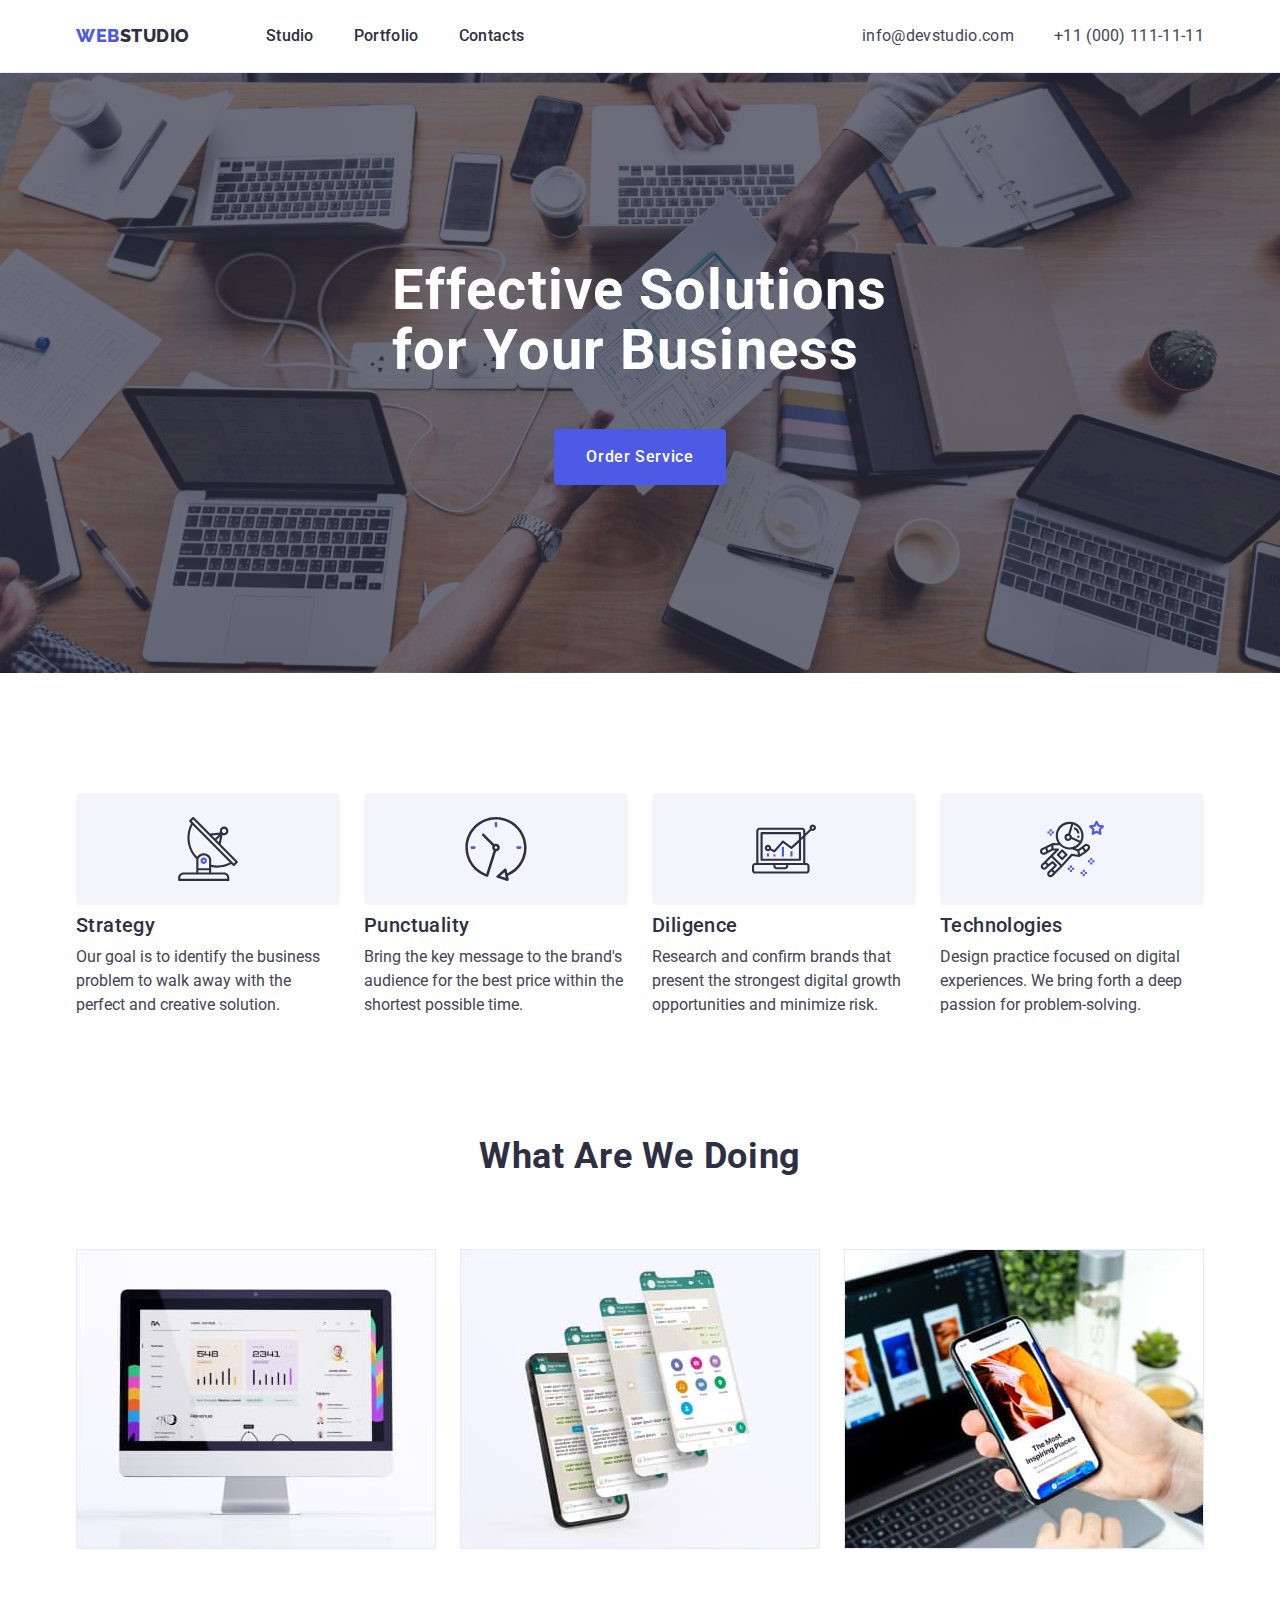
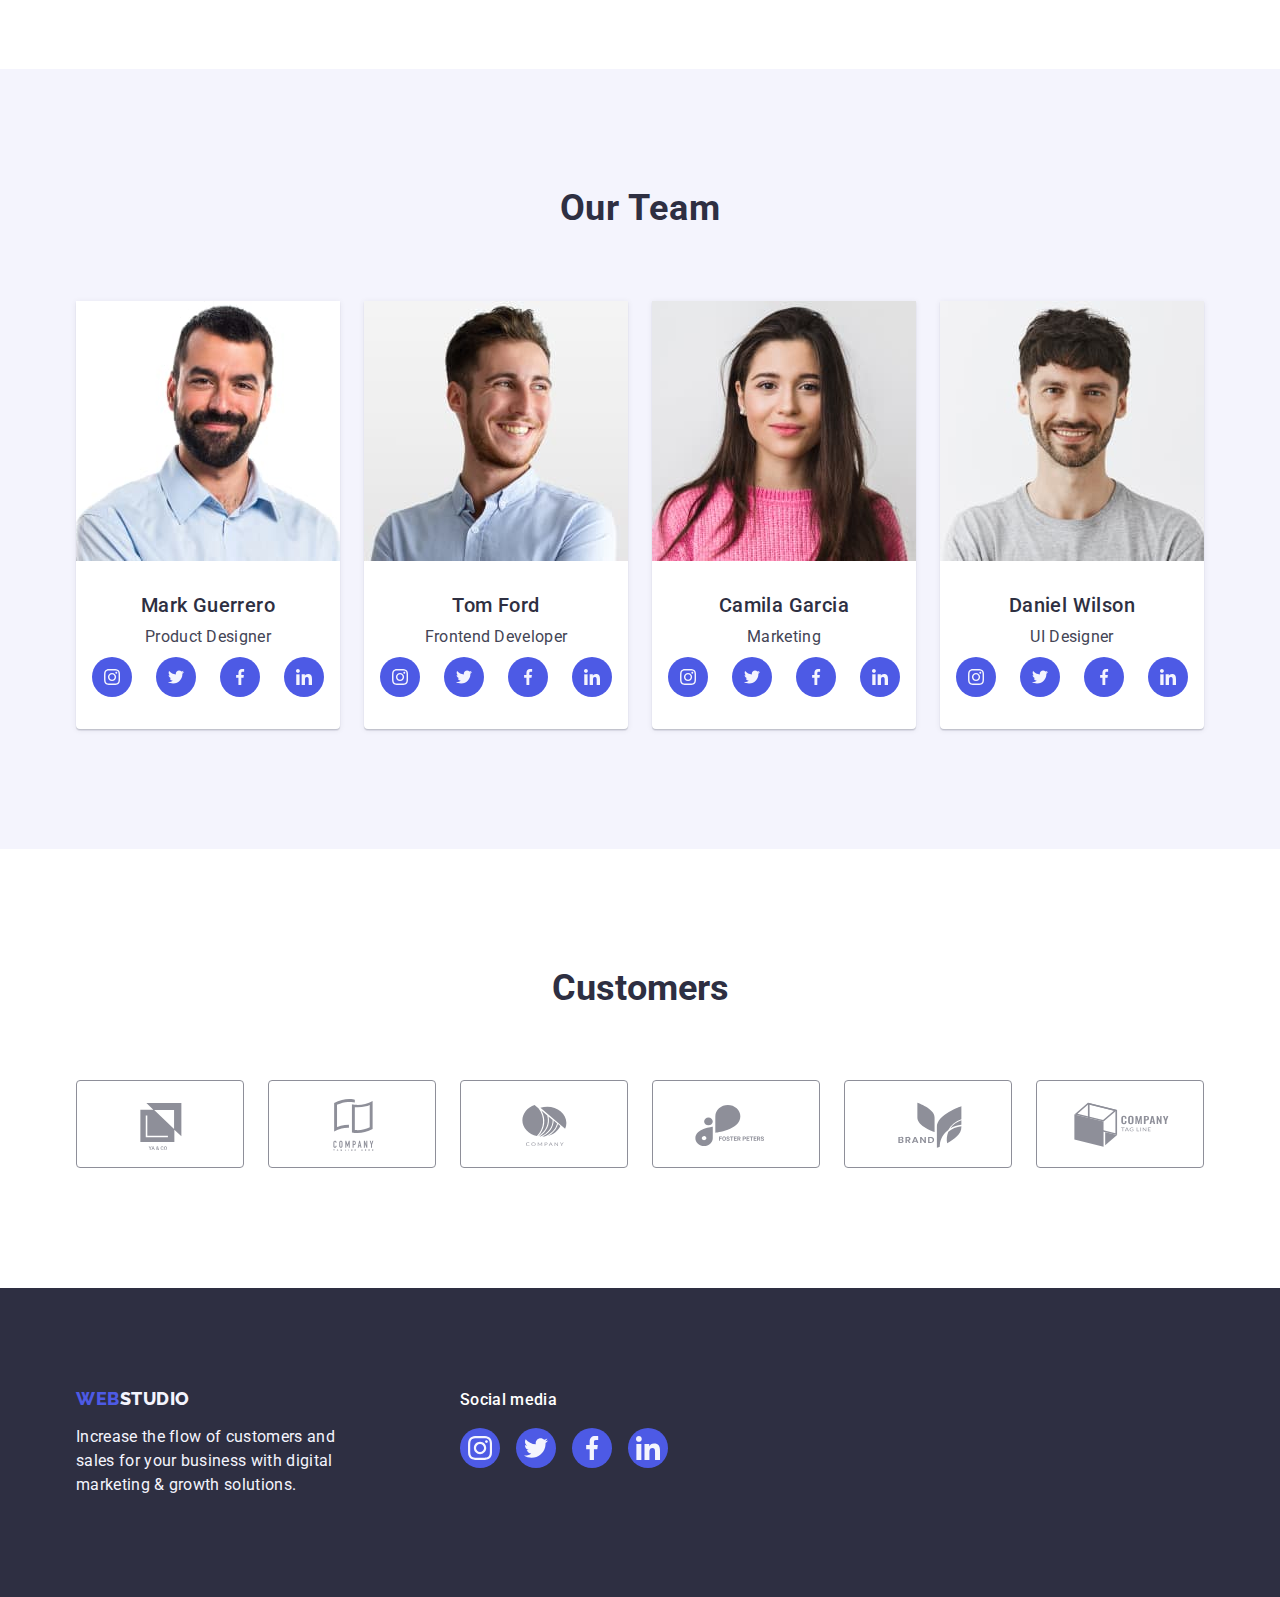
==== index.html @ 392fb7d0 "Initial commit" ====
<!DOCTYPE html>
<html lang="en">
  <head>
    <meta charset="UTF-8" />
    <meta http-equiv="X-UA-Compatible" content="IE=edge" />
    <meta name="viewport" content="width=h, initial-scale=1.0" />
    <title>WebStudio</title>
    <link
      rel="stylesheet"
      href="https://cdn.jsdelivr.net/npm/modern-normalize@1.1.0/modern-normalize.min.css"
    />
    <link rel="preconnect" href="https://fonts.googleapis.com" />
    <link rel="preconnect" href="https://fonts.gstatic.com" crossorigin />
    <link
      href="https://fonts.googleapis.com/css2?family=Raleway:wght@800&family=Roboto:wght@400;500;700;900&display=swap"
      rel="stylesheet"
    />
    <link rel="stylesheet" href="./css/styles.css" />
  </head>
  <body>
    <header class="page-header">
      <div class="container page-header-container">
        <nav class="page-nav">
          <a class="logo-type link" href="./index.html"
            >Web<span class="colorr">Studio</span></a
          >
          <ul class="menu-list list">
            <li class="menu-item">
              <a class="menu-link link" href="./index.html">Studio</a>
            </li>
            <li class="menu-item">
              <a class="menu-link link" href="./portfolio.html">Portfolio</a>
            </li>
            <li class="menu-item">
              <a class="menu-link link" href="">Contacts</a>
            </li>
          </ul>
        </nav>
        <address class="contacts-i">
          <ul class="contact list">
            <li class="contact-item">
              <a class="addressa link" href="mailto:info@devstudio.com"
                >info@devstudio.com</a
              >
            </li>
            <li class="contact-item">
              <a class="addressa link" href="tel:+110001111111"
                >+11 (000) 111-11-11</a
              >
            </li>
          </ul>
        </address>
      </div>
    </header>
    <main>
      <!-- Section 1 -->

      <section class="section-hero">
        <div class="section-hero-container container">
          <h1 class="main-title">Effective Solutions for Your Business</h1>
          <button class="modal-btn" type="button">Order Service</button>
        </div>
      </section>

      <!--Section 2  -->

      <section class="distinctive-features">
        <div class="container distinctive-feature-container">
          <h2 class="visually-hidden">distinctive-features</h2>

          <ul class="flex-container-s distinctive-features-list list">
            <li class="flex-items-s distinctive-features-item">
              <div class="icon">
                <svg
                  class="distinctive-features-item-icon"
                  width="64"
                  height="64"
                >
                  <use href="./images/icons.svg#icon-antenna"></use>
                </svg>
              </div>
              <h3 class="flex-h-s distinctive-features-header">Strategy</h3>
              <p class="distinctive-features-text">
                Our goal is to identify the business problem to walk away with
                the perfect and creative solution.
              </p>
            </li>

            <li class="flex-items-s distinctive-features-item">
              <div class="icon">
                <svg
                  class="distinctive-features-item-icon"
                  width="64"
                  height="64"
                >
                  <use href="./images/icons.svg#icon-clock"></use>
                </svg>
              </div>
              <h3 class="flex-h-s distinctive-features-header">Punctuality</h3>
              <p class="distinctive-features-text">
                Bring the key message to the brand's audience for the best price
                within the shortest possible time.
              </p>
            </li>

            <li class="flex-items-s distinctive-features-item">
              <div class="icon">
                <svg
                  class="distinctive-features-item-icon"
                  width="64"
                  height="64"
                >
                  <use href="./images/icons.svg#icon-diagram"></use>
                </svg>
              </div>
              <h3 class="flex-h-s distinctive-features-header">Diligence</h3>
              <p class="distinctive-features-text">
                Research and confirm brands that present the strongest digital
                growth opportunities and minimize risk.
              </p>
            </li>

            <li class="flex-items-s distinctive-features-item">
              <div class="icon">
                <svg
                  class="distinctive-features-item-icon"
                  width="64"
                  height="64"
                >
                  <use href="./images/icons.svg#icon-astronaut"></use>
                </svg>
              </div>
              <h3 class="flex-h-s distinctive-features-header">Technologies</h3>
              <p class="distinctive-features-text">
                Design practice focused on digital experiences. We bring forth a
                deep passion for problem-solving.
              </p>
            </li>
          </ul>
        </div>
      </section>

      <!-- Section 3 -->

      <section class="our-work">
        <div class="container our-work-container">
          <h2 class="flex-h-w our-work-header">What are we doing</h2>
          <ul class="flex-container-w work-list list">
            <li class="flex-items-w work-item">
              <img
                src="./images/robots/img-1.jpg"
                alt="computer"
                width="360"
                height="300"
              />
            </li>

            <li class="flex-items-w work-item">
              <img
                src="./images/robots/img-2.jpg"
                alt="phone"
                width="360"
                height="300"
              />
            </li>

            <li class="flex-items-w work-item">
              <img
                src="./images/robots/img-3.jpg"
                alt="laptop"
                width="360"
                height="300"
              />
            </li>
          </ul>
        </div>
      </section>

      <!--section 4  -->

      <section class="our-team">
        <div class="container">
          <h2 class="flex-h-t our-team-header">Our Team</h2>
          <ul class="flex-container-t our-team-list list">
            <li class="flex-items-t img">
              <img
                src="./images/team/mark-guerrero-1.jpg"
                alt="foto-mark-guerrero"
                width="264"
                height="260"
              />
              <div class="post-s-t">
                <h3 class="team-member-name">Mark Guerrero</h3>
                <p class="our-team-text">Product Designer</p>
                <ul class="social-list list">
                  <li class="social-list-item">
                    <a href="" class="social-list-link">
                      <svg class="social-list-icon" width="16" height="16">
                        <use href="./images/icons.svg#icon-instagram"></use>
                      </svg>
                    </a>
                  </li>

                  <li class="social-list-item">
                    <a href="" class="social-list-link">
                      <svg class="social-list-icon" width="16" height="16">
                        <use href="./images/icons.svg#icon-twitter"></use>
                      </svg>
                    </a>
                  </li>

                  <li class="social-list-item">
                    <a href="" class="social-list-link">
                      <svg class="social-list-icon" width="16" height="16">
                        <use href="./images/icons.svg#icon-facebook"></use>
                      </svg>
                    </a>
                  </li>

                  <li class="social-list-item">
                    <a href="" class="social-list-link">
                      <svg class="social-list-icon" width="16" height="16">
                        <use href="./images/icons.svg#icon-linkedin"></use>
                      </svg>
                    </a>
                  </li>
                </ul>
              </div>
            </li>

            <li class="flex-items-t img">
              <img
                src="./images/team/tom-ford-2.jpg"
                alt="foto-tom-ford"
                width="264"
                height="260"
              />
              <div class="post-s-t">
                <h3 class="team-member-name">Tom Ford</h3>
                <p class="our-team-text">Frontend Developer</p>
                <ul class="social-list list">
                  <li class="social-list-item">
                    <a href="" class="social-list-link">
                      <svg class="social-list-icon" width="16" height="16">
                        <use href="./images/icons.svg#icon-instagram"></use>
                      </svg>
                    </a>
                  </li>

                  <li class="social-list-item">
                    <a href="" class="social-list-link">
                      <svg class="social-list-icon" width="16" height="16">
                        <use href="./images/icons.svg#icon-twitter"></use>
                      </svg>
                    </a>
                  </li>

                  <li class="social-list-item">
                    <a href="" class="social-list-link">
                      <svg class="social-list-icon" width="16" height="16">
                        <use href="./images/icons.svg#icon-facebook"></use>
                      </svg>
                    </a>
                  </li>

                  <li class="social-list-item">
                    <a href="" class="social-list-link">
                      <svg class="social-list-icon" width="16" height="16">
                        <use href="./images/icons.svg#icon-linkedin"></use>
                      </svg>
                    </a>
                  </li>
                </ul>
              </div>
            </li>

            <li class="flex-items-t img">
              <img
                src="./images/team/camila-garcia-3.jpg"
                alt="foto-camila-garcia"
                width="264"
                height="260"
              />
              <div class="post-s-t">
                <h3 class="team-member-name">Camila Garcia</h3>
                <p class="our-team-text">Marketing</p>
                <ul class="social-list list">
                  <li class="social-list-item">
                    <a href="" class="social-list-link">
                      <svg class="social-list-icon" width="16" height="16">
                        <use href="./images/icons.svg#icon-instagram"></use>
                      </svg>
                    </a>
                  </li>

                  <li class="social-list-item">
                    <a href="" class="social-list-link">
                      <svg class="social-list-icon" width="16" height="16">
                        <use href="./images/icons.svg#icon-twitter"></use>
                      </svg>
                    </a>
                  </li>

                  <li class="social-list-item">
                    <a href="" class="social-list-link">
                      <svg class="social-list-icon" width="16" height="16">
                        <use href="./images/icons.svg#icon-facebook"></use>
                      </svg>
                    </a>
                  </li>

                  <li class="social-list-item">
                    <a href="" class="social-list-link">
                      <svg class="social-list-icon" width="16" height="16">
                        <use href="./images/icons.svg#icon-linkedin"></use>
                      </svg>
                    </a>
                  </li>
                </ul>
              </div>
            </li>

            <li class="flex-items-t img">
              <img
                src="./images/team/daniel-wilson-4.jpg"
                alt="foto-daniel-wilson"
                width="264"
                height="260"
              />
              <div class="post-s-t">
                <h3 class="team-member-name">Daniel Wilson</h3>
                <p class="our-team-text">UI Designer</p>
                <ul class="social-list list">
                  <li class="social-list-item">
                    <a href="" class="social-list-link">
                      <svg class="social-list-icon" width="16" height="16">
                        <use href="./images/icons.svg#icon-instagram"></use>
                      </svg>
                    </a>
                  </li>

                  <li class="social-list-item">
                    <a href="" class="social-list-link">
                      <svg class="social-list-icon" width="16" height="16">
                        <use href="./images/icons.svg#icon-twitter"></use>
                      </svg>
                    </a>
                  </li>

                  <li class="social-list-item">
                    <a href="" class="social-list-link">
                      <svg class="social-list-icon" width="16" height="16">
                        <use href="./images/icons.svg#icon-facebook"></use>
                      </svg>
                    </a>
                  </li>

                  <li class="social-list-item">
                    <a href="" class="social-list-link">
                      <svg class="social-list-icon" width="16" height="16">
                        <use href="./images/icons.svg#icon-linkedin"></use>
                      </svg>
                    </a>
                  </li>
                </ul>
              </div>
            </li>
          </ul>
        </div>
      </section>

      <!--section 5  -->

      <section class="customers">
        <div class="container">
          <h2 class="customers-header">Customers</h2>
          <ul class="customers-list list">
            <li class="customers-list-item">
              <a href="" class="customers-list-link">
                <svg class="customers-list-icon" width="104" height="56">
                  <use href="./images/icons.svg#icon-Logo"></use>
                </svg>
              </a>
            </li>

            <li class="customers-list-item">
              <a href="" class="customers-list-link">
                <svg class="customers-list-icon" width="104" height="56">
                  <use href="./images/icons.svg#icon-Logo-1"></use>
                </svg>
              </a>
            </li>

            <li class="customers-list-item">
              <a href="" class="customers-list-link">
                <svg class="customers-list-icon" width="104" height="56">
                  <use href="./images/icons.svg#icon-Logo-2"></use>
                </svg>
              </a>
            </li>

            <li class="customers-list-item">
              <a href="" class="customers-list-link">
                <svg class="customers-list-icon" width="104" height="56">
                  <use href="./images/icons.svg#icon-Logo-3"></use>
                </svg>
              </a>
            </li>

            <li class="customers-list-item">
              <a href="" class="customers-list-link">
                <svg class="customers-list-icon" width="104" height="56">
                  <use href="./images/icons.svg#icon-Logo-4"></use>
                </svg>
              </a>
            </li>

            <li class="customers-list-item">
              <a href="" class="customers-list-link">
                <svg class="customers-list-icon" width="104" height="56">
                  <use href="./images/icons.svg#icon-Logo-5"></use>
                </svg>
              </a>
            </li>
          </ul>
        </div>
      </section>
    </main>

    <!--footer -->

    <footer class="footer">
      <div class="container footer-container">
        <div class="logo-type-text-footer">
          <a class="logo-type-footer link" href="./index.html"
            >Web<span class="colorr-footer">Studio</span></a
          >
          <p class="footer-text">
            Increase the flow of customers and sales for your business with
            digital marketing & growth solutions.
          </p>
        </div>
        <div class="social-network-footer">
          <p class="social-network-text">Social media</p>
          <ul class="social-network-list list">
            <li class="social-network-list-item">
              <a href="" class="social-network-list-link"
                ><svg class="social-network-list-icon" width="24" height="24">
                  <use href="./images/icons.svg#icon-instagram"></use>
                </svg>
              </a>
            </li>

            <li class="social-network-list-item">
              <a href="" class="social-network-list-link"
                ><svg class="social-network-list-icon" width="24" height="24">
                  <use href="./images/icons.svg#icon-twitter"></use>
                </svg>
              </a>
            </li>

            <li class="social-network-list-item">
              <a href="" class="social-network-list-link"
                ><svg class="social-network-list-icon" width="24" height="24">
                  <use href="./images/icons.svg#icon-facebook"></use>
                </svg>
              </a>
            </li>

            <li class="social-network-list-item">
              <a href="" class="social-network-list-link"
                ><svg class="social-network-list-icon" width="24" height="24">
                  <use href="./images/icons.svg#icon-linkedin"></use>
                </svg>
              </a>
            </li>
          </ul>
        </div>
      </div>
    </footer>
  </body>
</html>
---- css/styles.css ----
:root {
  --frequent-color: #2e2f42;
  --logo-btm-color: #4d5ae5;
  --text-color: #434455;
  --fond-color: #ffffff;
  --fond-btn-color: #f4f4fd;
  --btn-color: #404bbf;
  --border-color: #e7e9fc;
  --border-link: #8e8f99;
}

h1,
h2,
h3,
p {
  margin-top: 0;
  margin-bottom: 0;
}

ul {
  margin-top: 0;
  margin-bottom: 0;
  padding-left: 0;
}

img {
  display: block;
  height: auto;
  max-width: 100%;
}

address {
  font-style: normal;
}

button {
  cursor: pointer;
}

body {
  font-family: "Roboto", sans-serif;
  color: var(--text-color);
  background-color: var(--fond-color);
}

.list {
  list-style: none;
}
.link,
.link-a {
  text-decoration: none;
}

.container {
  max-width: 1158px;
  padding: 0 15px;
  margin: 0 auto;
}

/* Header */

.page-header {
  box-shadow: 0px 2px 1px rgba(46, 47, 66, 0.08),
    0px 1px 1px rgba(46, 47, 66, 0.16), 0px 1px 6px rgba(46, 47, 66, 0.08);
}

.logo-type {
  display: flex;
  align-items: center;
  margin-right: 76px;
  font-family: "Raleway", sans-serif;
  font-weight: 800;
  font-size: 18px;
  line-height: 1.17;
  letter-spacing: 0.03em;
  text-transform: uppercase;
  color: var(--logo-btm-color);
}

/*  color-logo*/

.colorr {
  color: var(--frequent-color);
}

.menu-list {
  display: flex;
  gap: 40px;
}

.menu-link {
  display: inline-block;
  padding-top: 24px;
  padding-bottom: 24px;
  font-weight: 500;
  font-size: 16px;
  line-height: 1.5;
  letter-spacing: 0.02em;
  color: var(--frequent-color);
}

.menu-link:hover,
.menu-link:focus {
  color: var(--btn-color);
}

.addressa {
  font-family: "Roboto", sans-serif;
  font-style: normal;
  font-size: 16px;
  line-height: 1.5;
  letter-spacing: 0.02em;
  color: var(--text-color);
  display: flex;
  align-items: center;
}

.contact-mailto-nunber,
.contact-mailto-nunbe {
  color: var(--btn-color);
}

.addressa:hover,
.addressa:focus {
  color: var(--btn-color);
}

.contact {
  display: flex;
  gap: 40px;
  padding-top: 24px;
  padding-bottom: 24px;
}

.contacts-i {
  font-style: normal;
  margin-left: auto;
}

.page-header {
  border-bottom: 1px solid var(--border-color);
  background-color: var(--fond-color);
}

.page-nav {
  display: flex;
  align-items: center;
}

.page-header .page-header-container {
  display: flex;
  align-items: center;
}

/* Section 1*/

.section-hero {
  background: var(--frequent-color);
  padding: 188px 0;
  background-repeat: no-repeat;
  background-image: linear-gradient(
      rgba(46, 47, 66, 0.7),
      rgba(46, 47, 66, 0.7)
    ),
    url(../images/hero/people-office.jpg);
  background-position: center;
  background-size: cover;
  max-width: 1440px;
  margin: 0 auto;
  background-color: #303030;
}

.main-title {
  font-size: 56px;
  line-height: 1.07;
  letter-spacing: 0.02em;
  color: var(--fond-color);
  max-width: 496px;
  display: flex;
  flex-wrap: wrap;
  margin-left: auto;
  margin-right: auto;
}

.modal-btn {
  font-family: "Roboto", sans-serif;
  font-weight: 500;
  font-size: 16px;
  line-height: 1.5;
  letter-spacing: 0.04em;
  color: var(--fond-color);
  background: var(--logo-btm-color);
  cursor: pointer;

  margin-top: 48px;
  margin-left: auto;
  margin-right: auto;
  display: block;
  padding: 16px 32px;
  border: none;
  height: 56px;
  min-width: 169px;
  border-radius: 4px;
}

.modal-btn:hover,
.modal-btn:focus {
  background: var(--btn-color);
  color: var(--fond-color);
}

/* Section 2 */

.distinctive-features {
  padding: 120px 0;
}

.visually-hidden {
  position: absolute;
  width: 1px;
  height: 1px;
  margin: -1px;
  border: 0;
  padding: 0;

  white-space: nowrap;
  clip-path: inset(100%);
  clip: rect(0 0 0 0);
  overflow: hidden;
}

.flex-container-s {
  list-style: none;
  display: flex;
  gap: 24px;
}

.flex-items-s {
  width: 264px;
  flex-basis: calc((100% - 72px) / 4);
}

.flex-h-s {
  display: flex;
  margin-bottom: 8px;
  margin-left: 0;
}

.distinctive-features-text {
  line-height: 24px;
}

.distinctive-features-header {
  text-align: center;
  font-weight: 500;
  font-size: 20px;
  line-height: 1.2;
  letter-spacing: 0.02em;
  color: var(--frequent-color);
}

.icon {
  display: flex;
  height: 112px;
  margin-bottom: 8px;
  justify-content: center;
  align-items: center;
  background: #f4f4fd;
  border-radius: 4px;
}

/* Section 3  */

.our-work {
  padding-bottom: 120px;
}

.our-work-header {
  font-size: 36px;
  line-height: 1.11;
  letter-spacing: 0.02em;
  text-transform: capitalize;
  text-align: center;
  color: var(--frequent-color);
}

.flex-container-w {
  display: flex;
  gap: 24px;
}

.flex-h-w {
  margin-bottom: 72px;
}

.flex-items-w {
  flex-basis: calc((100% - 48px) / 3);
}

/* Section 4*/

.flex-h-t {
  margin-bottom: 72px;
}

.flex-container-t {
  display: flex;
  gap: 24px;
}

.flex-items-t {
  border-radius: 0 0 4px 4px;
  flex-basis: calc((100% - 72px) / 4);
  box-shadow: 0px 1px 6px rgba(46, 47, 66, 0.08),
    0px 1px 1px rgba(46, 47, 66, 0.16), 0px 2px 1px rgba(46, 47, 66, 0.08);
}

.post-s-t {
  padding: 32px 0;
}

.team-member-name {
  text-align: center;
  margin-bottom: 8px;
}

.our-team-text {
  text-align: center;
}

.our-team {
  background: var(--fond-btn-color);
  padding: 120px 0;
}

.our-team-header {
  font-size: 36px;
  line-height: 1.11;
  letter-spacing: 0.02em;
  text-transform: capitalize;
  text-align: center;
  color: var(--frequent-color);
}

.team-member-name {
  font-weight: 500;
  font-size: 20px;
  line-height: 1.2;
  letter-spacing: 0.02em;
  color: var(--frequent-color);
}

.our-team-text {
  font-size: 16px;
  line-height: 1.5;
  letter-spacing: 0.02em;
  color: var(--text-color);
  margin-bottom: 8px;
}

/* container-our-team */

.container-our-team {
  width: 1158px;
}

.img {
  background-color: var(--fond-color);
}

.social-list {
  display: flex;
  justify-content: center;
  gap: 24px;
}

.social-list-item {
  width: 40px;
  height: 40px;
}

.social-list-link {
  display: flex;
  justify-content: center;
  align-items: center;
  width: 100%;
  height: 100%;
  border-radius: 50%;
  background-color: #4d5ae5;
}

.social-list-icon {
  fill: currentColor;
}

.social-list-link:hover,
.social-list-link:focus {
  background-color: #404bbf;
}

.social-list-link:hover .social-list-icon,
.social-list-link:focus .social-list-icon {
  fill: var(--fond-btn-color);
}

/* Section 5  */
.customers {
  padding-top: 120px;
  padding-bottom: 120px;
}

.customers-header {
  display: flex;
  justify-content: center;
  align-items: center;
  font-size: 36px;
  line-height: 1.1;
  margin-bottom: 72px;
  color: var(--frequent-color);
}

.customers-list {
  display: flex;
  gap: 24px;
  height: 88px;
}

.customers-list-item {
  width: calc((100% - 120px) / 6);
  height: 88px;
}

.customers-list-link {
  width: 100%;
  height: 100%;
}

.customers-list-link {
  display: flex;
  justify-content: center;
  align-items: center;
  border: 1px solid #8e8f99;
  border-radius: 4px;
  color: var(--border-link);
}

.customers-list-link:hover,
.customers-list-link:focus {
  border-color: #404bbf;
  color: #404bbf;
}

.customers-list-icon {
  fill: currentColor;
}

/* Footer */

.footer {
  background: var(--frequent-color);
  padding: 100px 0;
}

.logo-type-footer {
  font-family: "Raleway", sans-serif;
  font-style: normal;
  font-weight: 800;
  font-size: 18px;
  line-height: 1.17;
  letter-spacing: 0.03em;
  text-transform: uppercase;
  color: var(--logo-btm-color);
}

.footer-text {
  font-size: 16px;
  line-height: 1.5;
  letter-spacing: 0.02em;
  color: var(--fond-btn-color);
}

.logo-type-footer {
  margin-bottom: 16px;
  display: inline-block;
}

.footer-text {
  max-width: 264px;
}

/* colorr-footer-logo */
.colorr-footer {
  color: var(--fond-btn-color);
}

.footer-container {
  display: flex;
  align-items: baseline;
}

.logo-type-text-footer {
  margin-right: 120px;
}

.social-network-text {
  font-weight: 500;
  font-size: 16px;
  line-height: 1.5;
  letter-spacing: 0.02em;
  margin-bottom: 16px;
  color: var(--fond-color);
}

.social-network-list {
  display: flex;
  gap: 16px;
}

.social-network-list-link {
  display: flex;
  justify-content: center;
  align-items: center;
  width: 40px;
  height: 40px;
  border-radius: 50%;
  background-color: #4d5ae5;
}

.social-network-list-link:hover,
.social-network-list-link:focus {
  background-color: #31d0aa;
}

.social-network-list-icon {
  fill: var(--fond-btn-color);
}

/* Portfolio */

.menu-portfolio {
  font-weight: 500;
  font-size: 20px;
  line-height: 1.2;
  letter-spacing: 0.02em;
  color: var(--frequent-color);
}

.portfolio-text {
  font-size: 16px;
  line-height: 1.5;
  letter-spacing: 0.02em;
  color: var(--text-color);
}

.portfolio-btn:hover,
.portfolio-btn:focus {
  background: var(--btn-color);
  color: var(--fond-color);
  border: 1px solid transparent;
  box-shadow: 0px 3px 1px rgba(0, 0, 0, 0.1), 0px 2px 1px rgba(0, 0, 0, 0.08),
    0px 2px 2px rgba(0, 0, 0, 0.12);
}

.portfolio-btn {
  font-family: "Roboto", sans-serif;
  font-weight: 500;
  font-size: 16px;
  line-height: 1.5;
  letter-spacing: 0.04em;
  color: var(--logo-btm-color);
  background-color: var(--fond-btn-color);
  cursor: pointer;
}

/* Portfolio-container */

.section-portfolio {
  padding-top: 96px;
  padding-bottom: 120px;
}

.flex-btn {
  display: flex;
  flex-wrap: wrap;
  justify-content: center;
  gap: 24px;
  margin-bottom: 72px;
}

.portfolio-btn {
  padding: 12px 24px;
  border-radius: 4px;
  border: 1px solid var(--border-color);
}

.flex-container-portfolio {
  list-style: none;
  display: flex;
  flex-wrap: wrap;
  gap: 24px;
  row-gap: 48px;
}

.flex-items-portfolio {
  width: calc((100% - 48px) / 3);
}

.post-ht {
  padding: 32px 16px;
  border: 1px solid var(--border-color);
  border-top: none;
}

.post-heading {
  margin-bottom: 8px;
}

.link-a {
  display: block;
}

.link-a:hover,
.link-a:focus {
  box-shadow: 0px 1px 6px rgba(46, 47, 66, 0.08),
    0px 1px 1px rgba(46, 47, 66, 0.16), 0px 2px 1px rgba(46, 47, 66, 0.08);
}
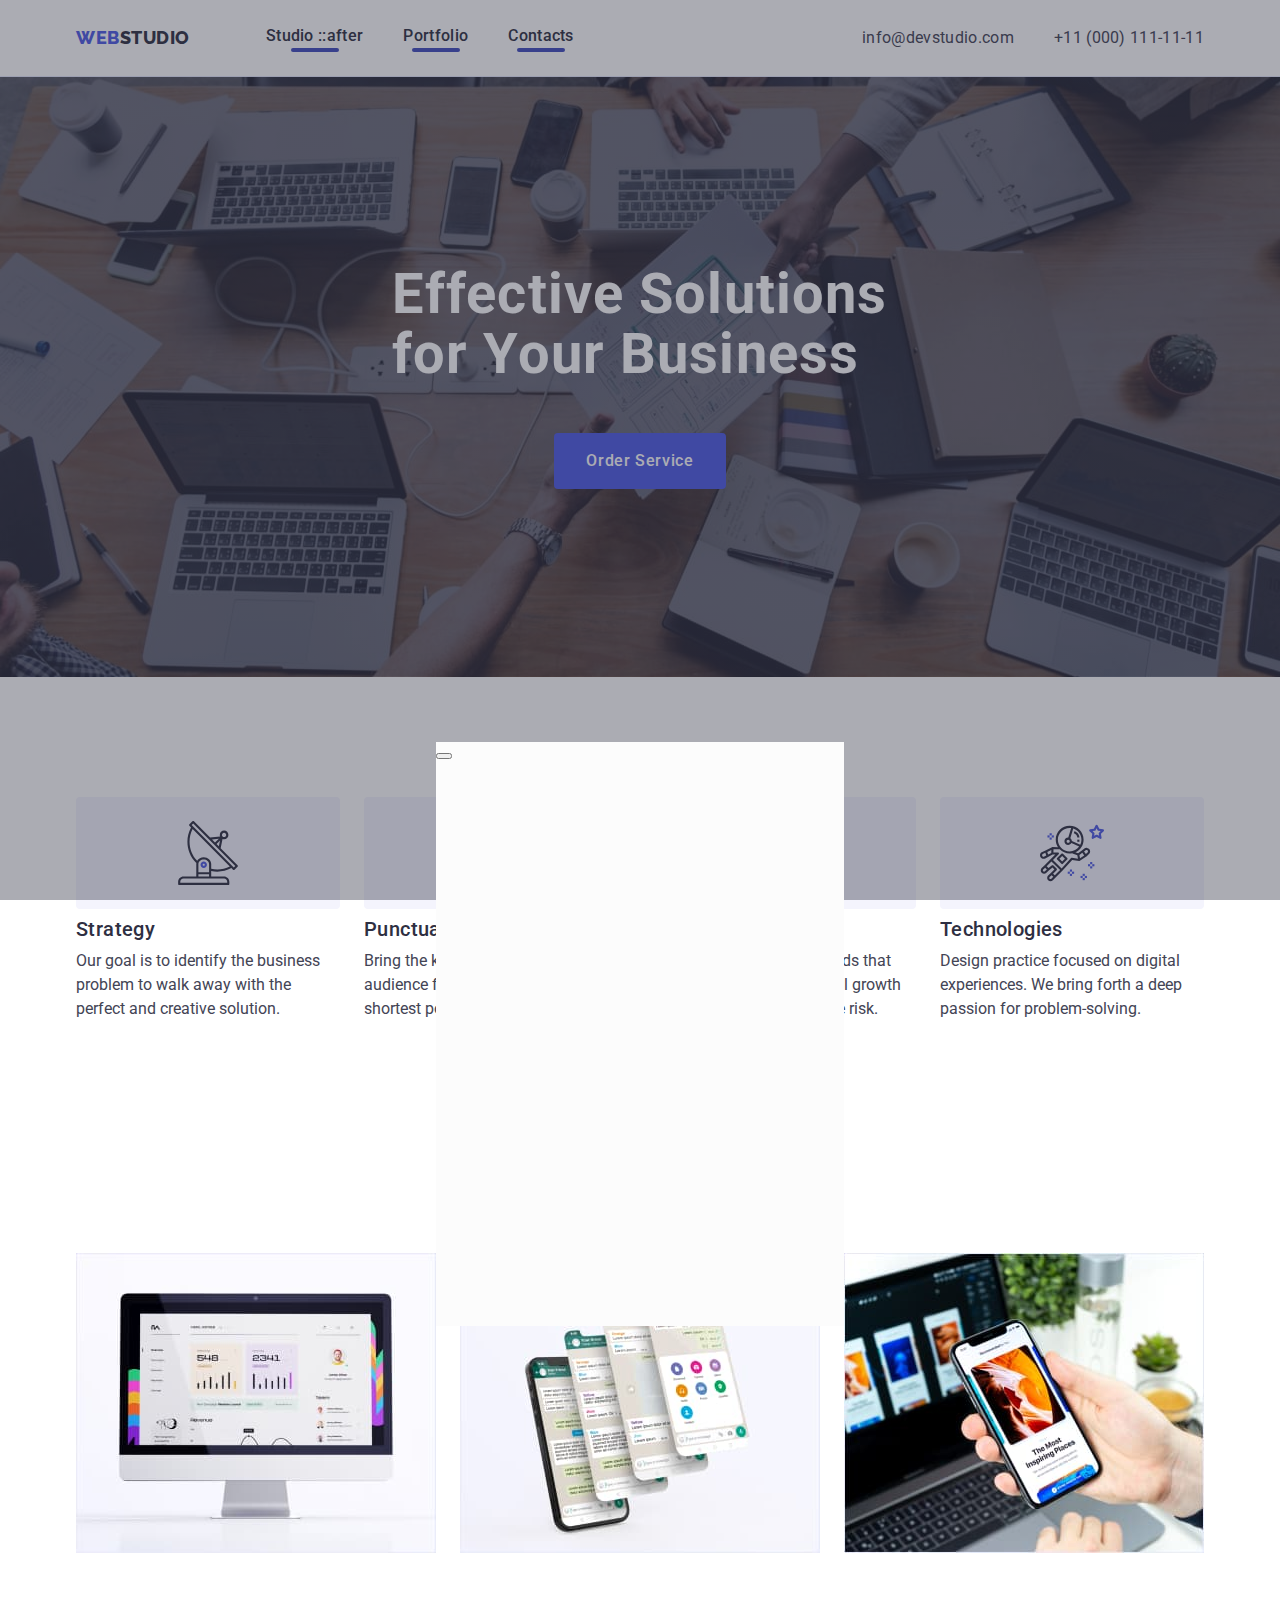
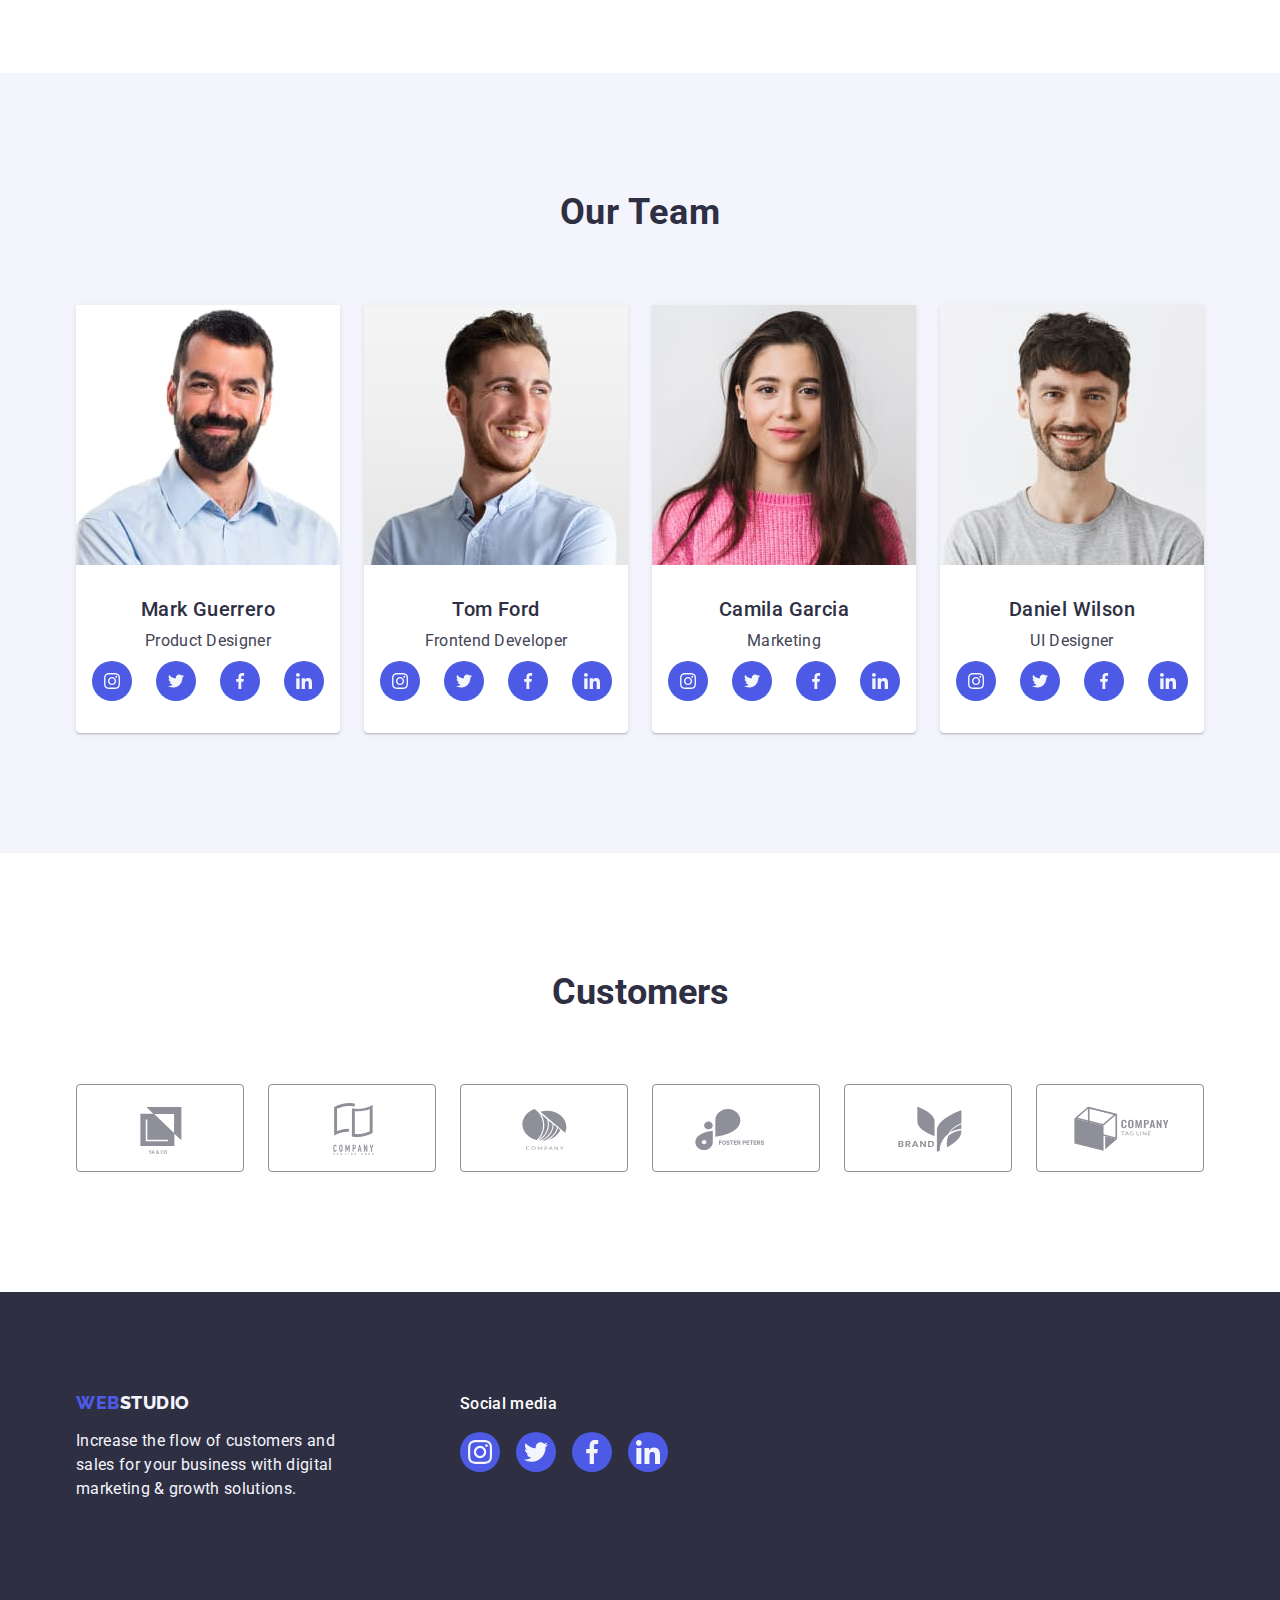
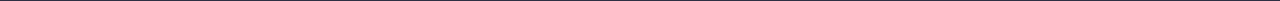
==== commit 52067cb4: "modal" ====
--- a/index.html
+++ b/index.html
@@ -17,6 +17,7 @@
     />
     <link rel="stylesheet" href="./css/styles.css" />
   </head>
+
   <body>
     <header class="page-header">
       <div class="container page-header-container">
@@ -26,7 +27,8 @@
           >
           <ul class="menu-list list">
             <li class="menu-item">
-              <a class="menu-link link" href="./index.html">Studio</a>
+              <a class="menu-link link" href="./index.html">Studio 
+                ::after</a>
             </li>
             <li class="menu-item">
               <a class="menu-link link" href="./portfolio.html">Portfolio</a>
@@ -53,8 +55,8 @@
       </div>
     </header>
     <main>
+
       <!-- Section 1 -->
-
       <section class="section-hero">
         <div class="section-hero-container container">
           <h1 class="main-title">Effective Solutions for Your Business</h1>
@@ -63,7 +65,6 @@
       </section>
 
       <!--Section 2  -->
-
       <section class="distinctive-features">
         <div class="container distinctive-feature-container">
           <h2 class="visually-hidden">distinctive-features</h2>
@@ -141,7 +142,6 @@
       </section>
 
       <!-- Section 3 -->
-
       <section class="our-work">
         <div class="container our-work-container">
           <h2 class="flex-h-w our-work-header">What are we doing</h2>
@@ -177,7 +177,6 @@
       </section>
 
       <!--section 4  -->
-
       <section class="our-team">
         <div class="container">
           <h2 class="flex-h-t our-team-header">Our Team</h2>
@@ -370,7 +369,6 @@
       </section>
 
       <!--section 5  -->
-
       <section class="customers">
         <div class="container">
           <h2 class="customers-header">Customers</h2>
@@ -428,7 +426,6 @@
     </main>
 
     <!--footer -->
-
     <footer class="footer">
       <div class="container footer-container">
         <div class="logo-type-text-footer">
@@ -478,5 +475,13 @@
         </div>
       </div>
     </footer>
+
+<!-- modal wind -->
+<div class="backdrop">
+  <div class="modal">
+    <button type="button" class="modal-close-btn"></button>
+  </div>
+</div>
+
   </body>
 </html>
--- a/css/styles.css
+++ b/css/styles.css
@@ -7,6 +7,7 @@
   --btn-color: #404bbf;
   --border-color: #e7e9fc;
   --border-link: #8e8f99;
+  --transition: 250ms cubic-bezier(0.4, 0, 0.2, 1);
 }
 
 h1,
@@ -97,6 +98,7 @@
   line-height: 1.5;
   letter-spacing: 0.02em;
   color: var(--frequent-color);
+  transition: color var(--transition);
 }
 
 .menu-link:hover,
@@ -104,6 +106,16 @@
   color: var(--btn-color);
 }
 
+.menu-link::after {
+  display: block;
+  width: 48px;
+  height: 4px;
+  background-color: var(--btn-color);
+  border-radius: 2px;
+  content: "";
+  margin: 0 auto;
+}
+
 .addressa {
   font-family: "Roboto", sans-serif;
   font-style: normal;
@@ -113,6 +125,7 @@
   color: var(--text-color);
   display: flex;
   align-items: center;
+  transition: color var(--transition);
 }
 
 .contact-mailto-nunber,
@@ -201,6 +214,7 @@
   height: 56px;
   min-width: 169px;
   border-radius: 4px;
+  transition: color var(--transition), background var(--transition);
 }
 
 .modal-btn:hover,
@@ -387,6 +401,7 @@
   height: 100%;
   border-radius: 50%;
   background-color: #4d5ae5;
+  transition: background-color var(--transition);
 }
 
 .social-list-icon {
@@ -442,6 +457,7 @@
   border: 1px solid #8e8f99;
   border-radius: 4px;
   color: var(--border-link);
+  transition: color var(--transition);
 }
 
 .customers-list-link:hover,
@@ -524,6 +540,7 @@
   height: 40px;
   border-radius: 50%;
   background-color: #4d5ae5;
+  transition: background-color var(--transition);
 }
 
 .social-network-list-link:hover,
@@ -570,6 +587,7 @@
   color: var(--logo-btm-color);
   background-color: var(--fond-btn-color);
   cursor: pointer;
+  transition: color var(--transition), background var(--transition), box-shadow var(--transition);
 }
 
 /* Portfolio-container */
@@ -617,6 +635,7 @@
 
 .link-a {
   display: block;
+  transition: box-shadow var(--transition);
 }
 
 .link-a:hover,
@@ -624,3 +643,62 @@
   box-shadow: 0px 1px 6px rgba(46, 47, 66, 0.08),
     0px 1px 1px rgba(46, 47, 66, 0.16), 0px 2px 1px rgba(46, 47, 66, 0.08);
 }
+
+.overlay {
+  position: absolute;
+  left: 0;
+  top: 0;
+  width: 100%;
+  height: 100%;
+  transform: translate(0, 100%);
+  transition: transform 500ms linear;
+  background: linear-gradient(0deg, rgba(77, 90, 229, 0.1), rgba(77, 90, 229, 0.1));
+background-blend-mode: soft-light, normal;
+mix-blend-mode: normal;
+
+  color: #f4f4fd;
+  padding-top: 40px;
+  padding-bottom: 164px;
+  padding-left: 32px;
+  padding-right: 32px;
+  font-family: Roboto;
+  font-size: 16px;
+  font-weight: 400;
+  line-height: 24px;
+  letter-spacing: 0.02em;
+  text-align: left;
+}
+
+.link-overlay {
+  position: relative;
+  overflow: hidden;
+}
+
+.link-a:hover .overlay,
+.link-a:focus .overlay
+ {
+  transform: translate(0, 0);
+
+}
+
+/* modal wind */
+
+.backdrop {
+  position: fixed;
+  top: 0;
+  left: 0;
+  z-index: 100;
+  width: 100%;
+  height: 100%;
+  background-color: rgba(46, 47, 66, 0.4);;
+}
+
+.modal {
+  position: absolute;
+  top: 50%;
+  left: 50%;
+  transform: translate(-50%, 50%);
+  width: 408px;
+  height: 584px;
+  background-color: #FCFCFC;
+}
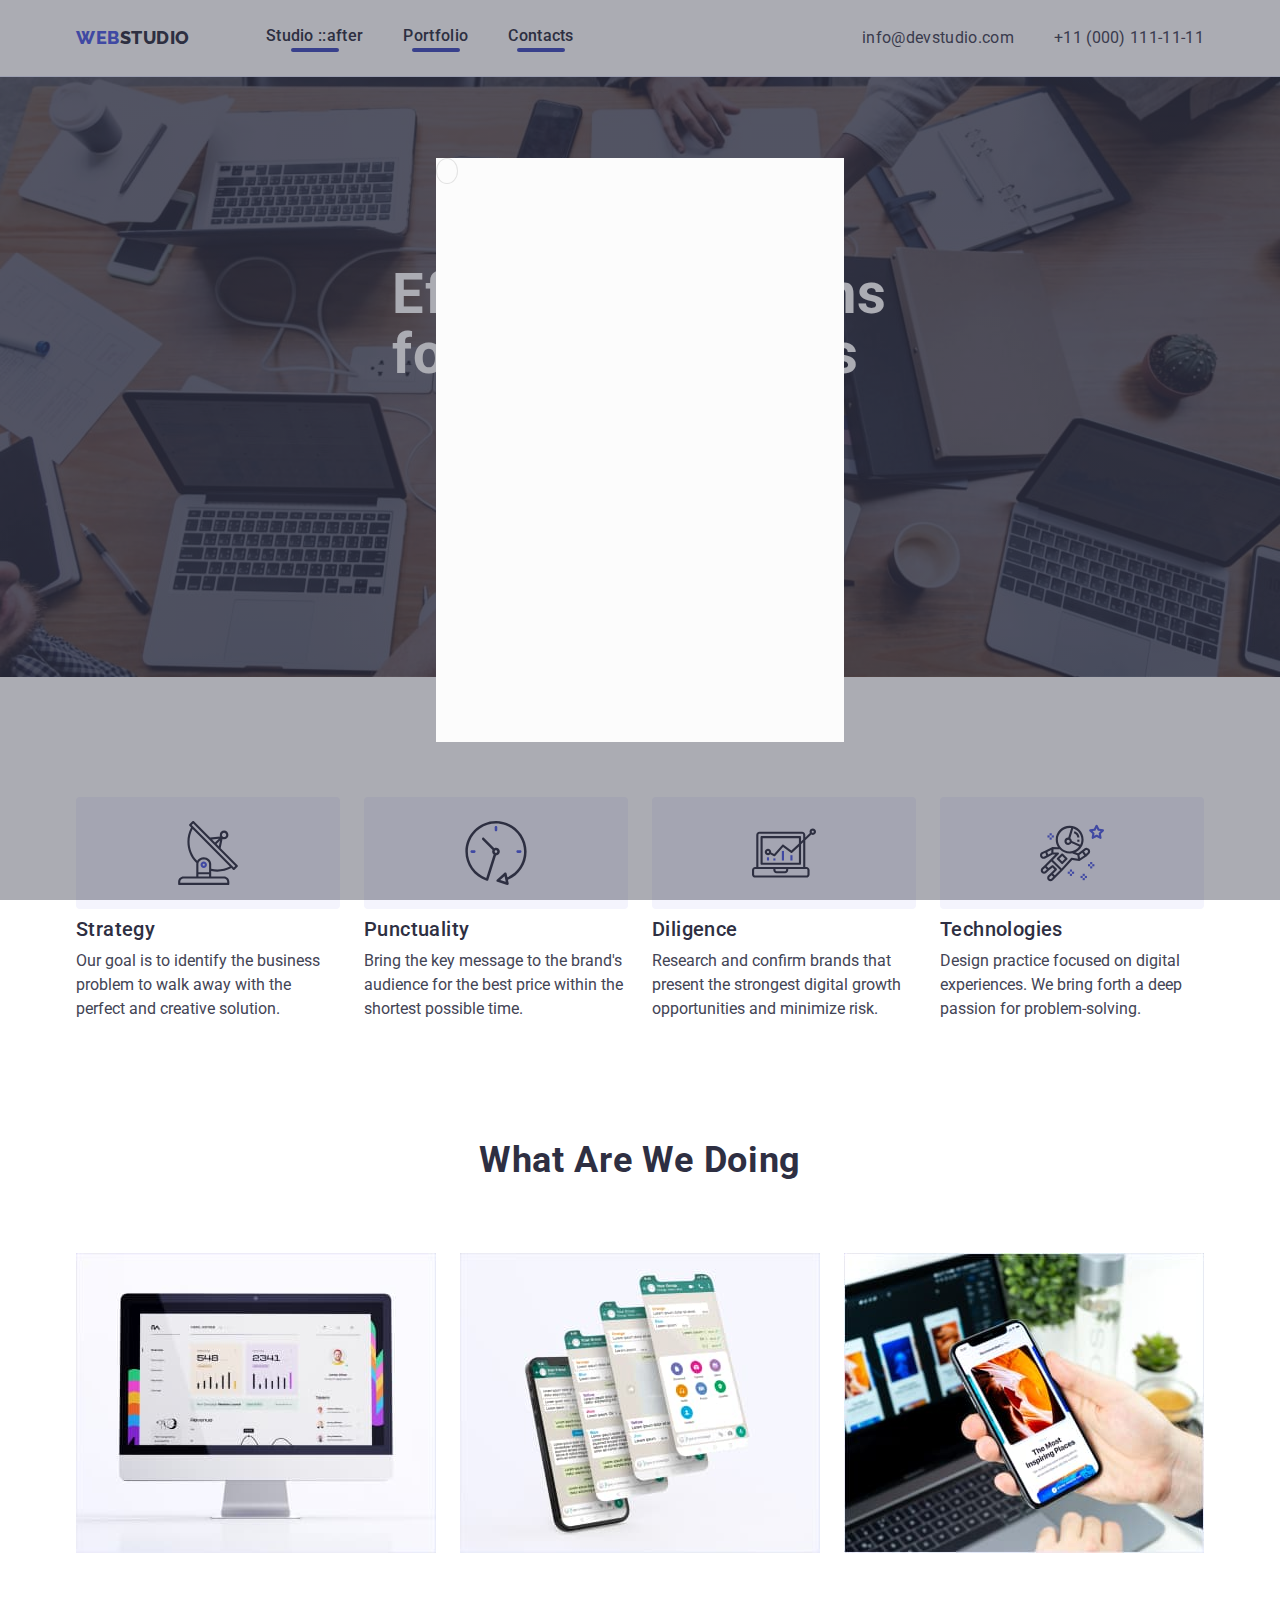
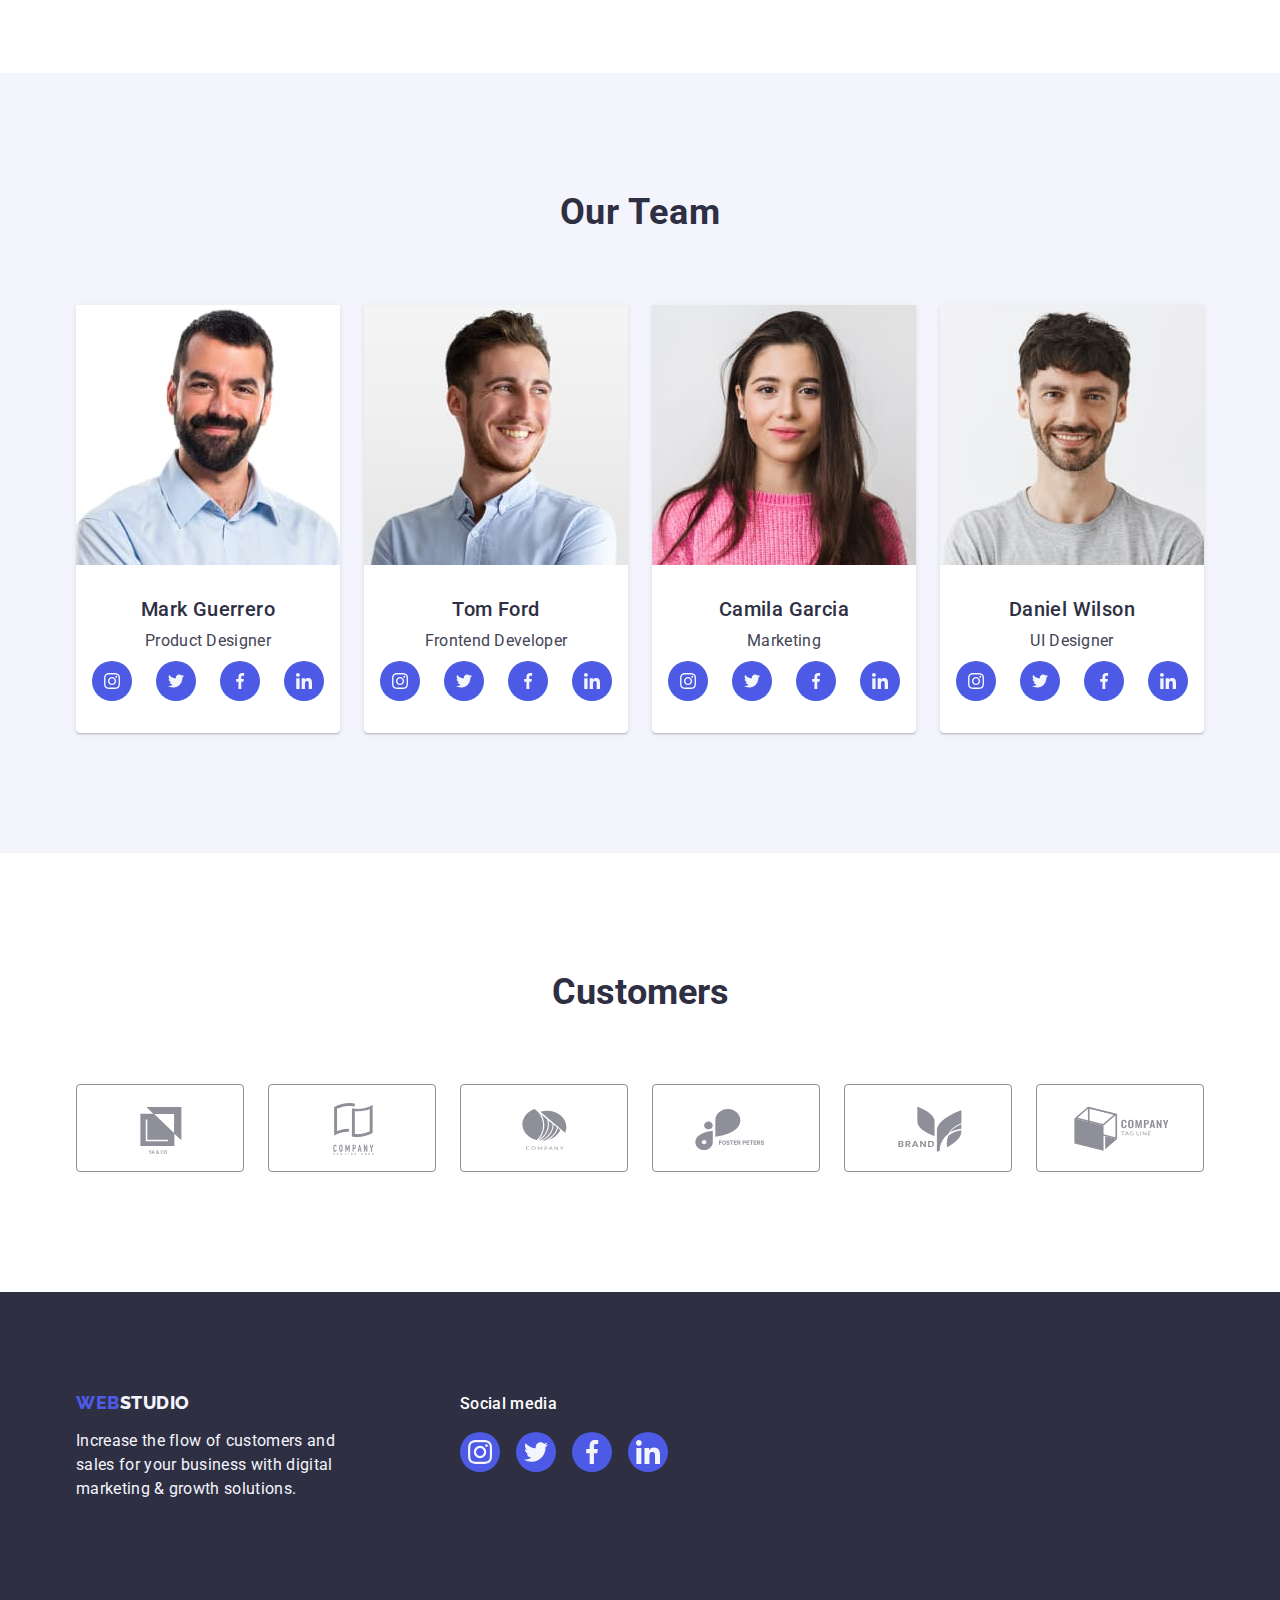
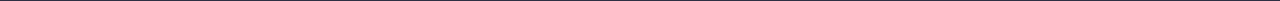
==== commit f4adb95c: "as" ====
--- a/index.html
+++ b/index.html
@@ -479,7 +479,11 @@
 <!-- modal wind -->
 <div class="backdrop">
   <div class="modal">
-    <button type="button" class="modal-close-btn"></button>
+    <button class="modal-close-btn" type="button"><svg class="modal-close-btn-icon" width="20" height="20">
+      <use href="./images/icons.svg#icon-close-black-18dp-2-1"></use>
+    </svg></button>
+    
+  
   </div>
 </div>
 
--- a/css/styles.css
+++ b/css/styles.css
@@ -652,6 +652,7 @@
   height: 100%;
   transform: translate(0, 100%);
   transition: transform 500ms linear;
+  background: #4D5AE5;
   background: linear-gradient(0deg, rgba(77, 90, 229, 0.1), rgba(77, 90, 229, 0.1));
 background-blend-mode: soft-light, normal;
 mix-blend-mode: normal;
@@ -697,8 +698,16 @@
   position: absolute;
   top: 50%;
   left: 50%;
-  transform: translate(-50%, 50%);
+  transform: translate(-50%, -50%);
   width: 408px;
   height: 584px;
   background-color: #FCFCFC;
 }
+
+.modal-close-btn {
+  border-radius: 50%;
+background: #e7e9fc;
+background-color: transparent;
+border: 1px solid rgba(0, 0, 0, 0.1);
+padding: 0;
+}
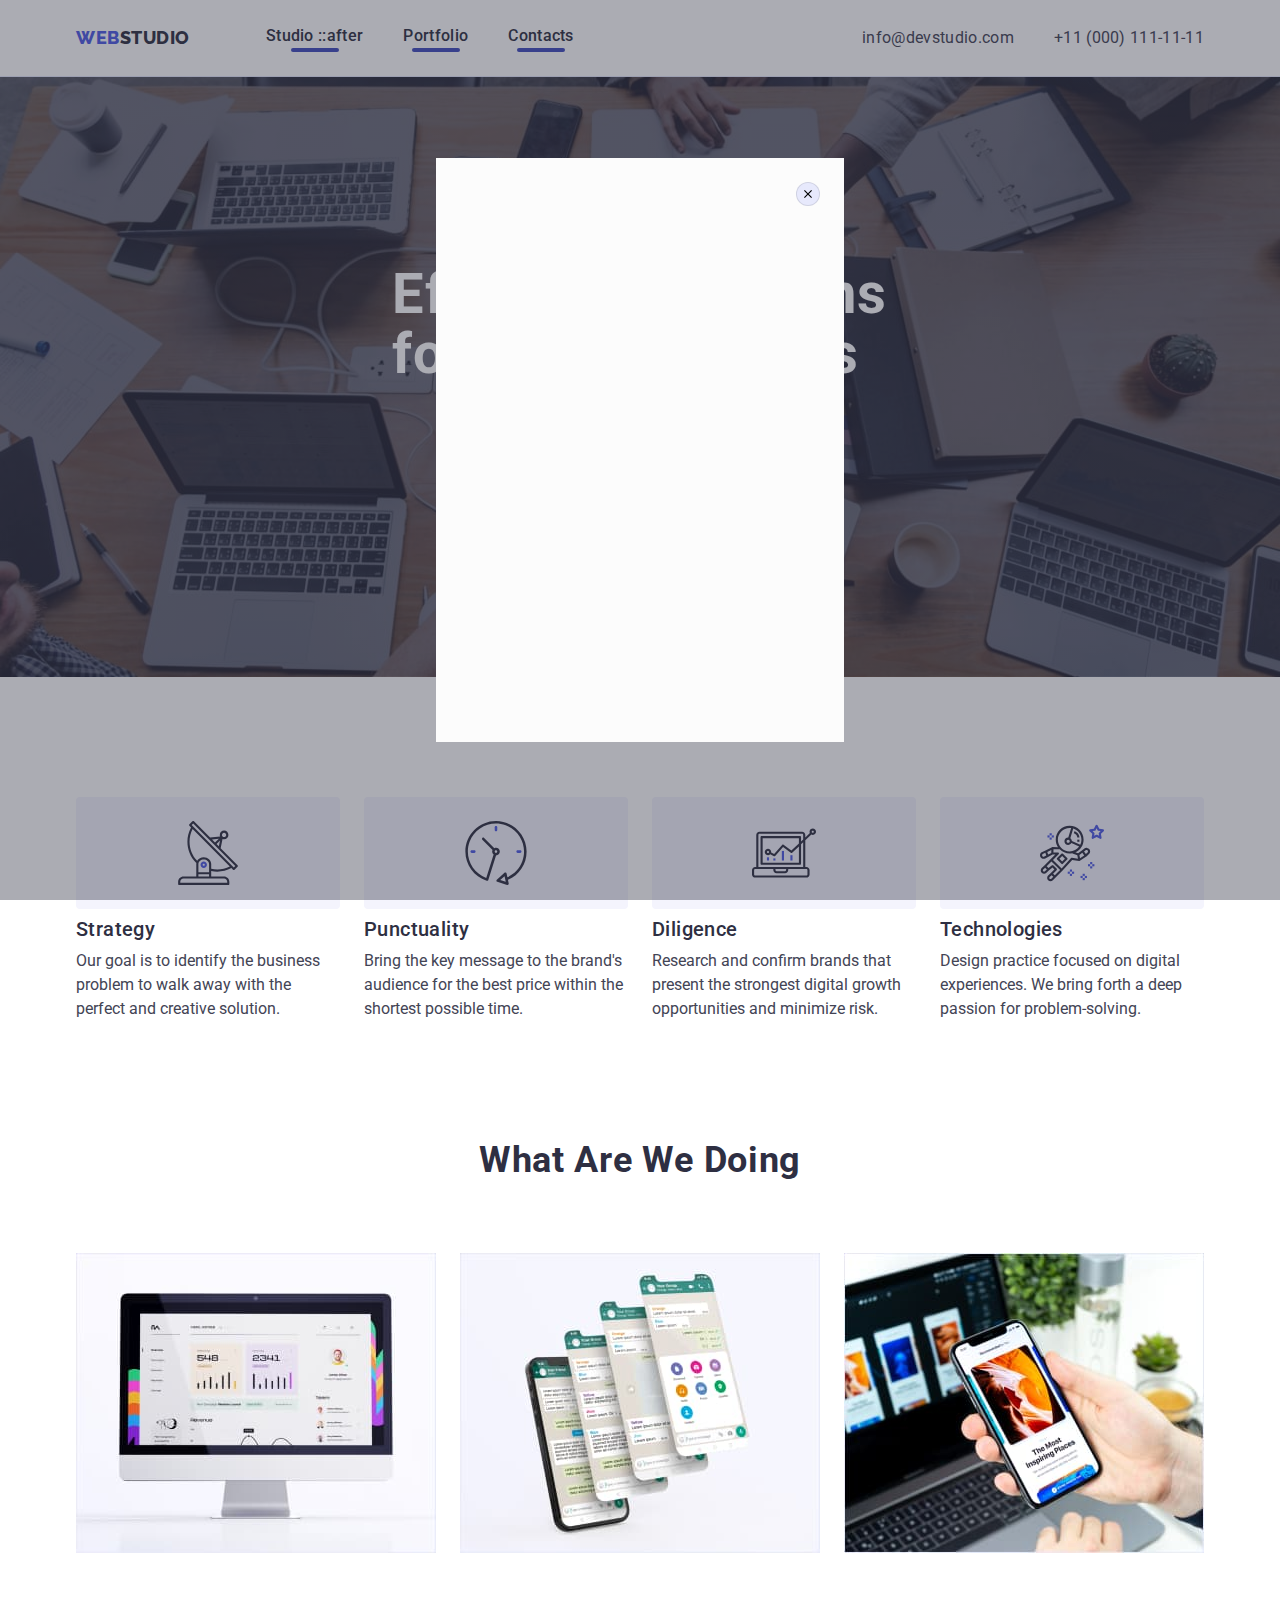
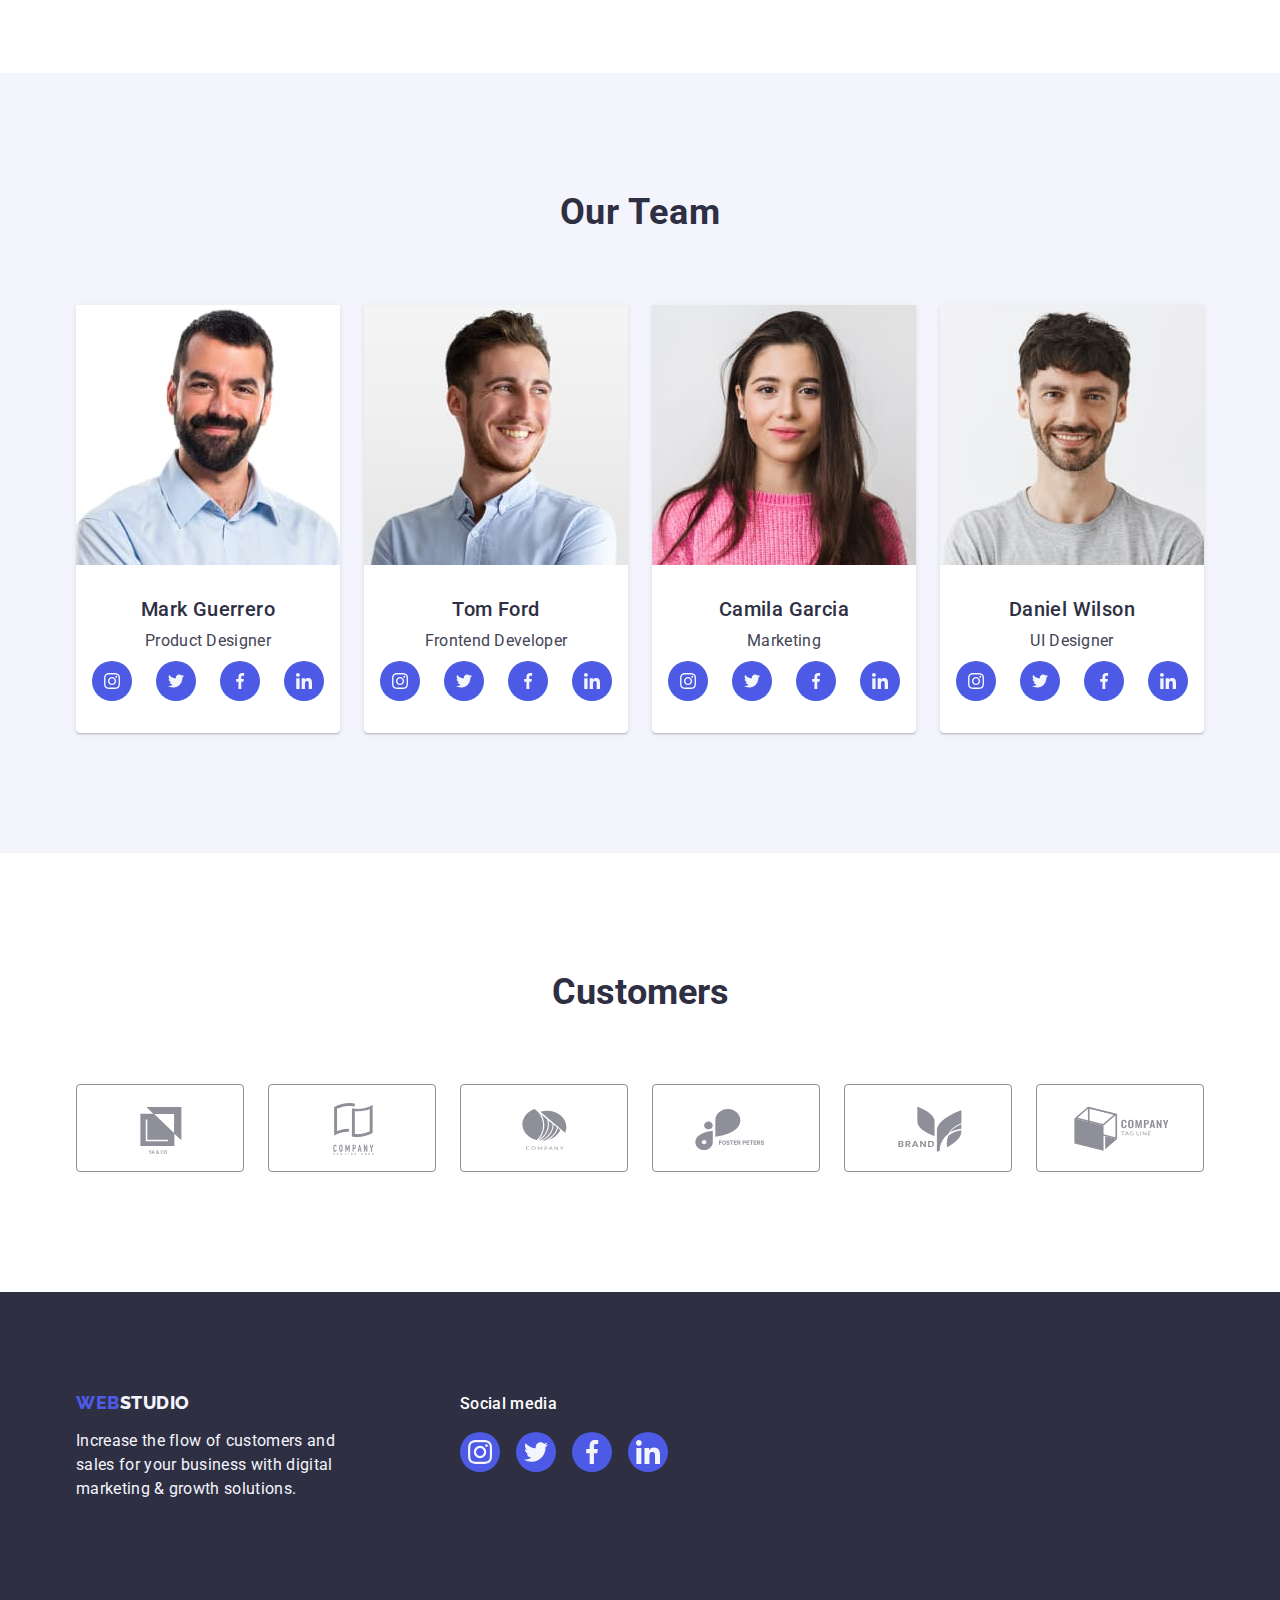
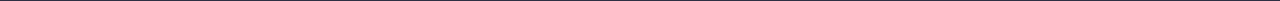
==== commit 630ff863: "as" ====
--- a/index.html
+++ b/index.html
@@ -479,8 +479,9 @@
 <!-- modal wind -->
 <div class="backdrop">
   <div class="modal">
-    <button class="modal-close-btn" type="button"><svg class="modal-close-btn-icon" width="20" height="20">
-      <use href="./images/icons.svg#icon-close-black-18dp-2-1"></use>
+    <button class="modal-close-btn" type="button">
+      <svg class="modal-close-btn-icon" width="8" height="8">
+      <use href="./images/icons.svg#icon-close-black"></use>
     </svg></button>
     
   
--- a/css/styles.css
+++ b/css/styles.css
@@ -705,9 +705,17 @@
 }
 
 .modal-close-btn {
-  border-radius: 50%;
-background: #e7e9fc;
-background-color: transparent;
-border: 1px solid rgba(0, 0, 0, 0.1);
-padding: 0;
-}
+  position: absolute;
+    top: 24px;
+    right: 24px;
+    display: flex;
+    justify-content: center;
+    align-items: center;
+    background-color: transparent;
+    width: 24px;
+    height: 24px;
+    border-radius: 50%;
+    background: #E7E9FC;
+    border: 1px solid rgba(0, 0, 0, 0.1);
+    transition: border-color var(--transition);
+}
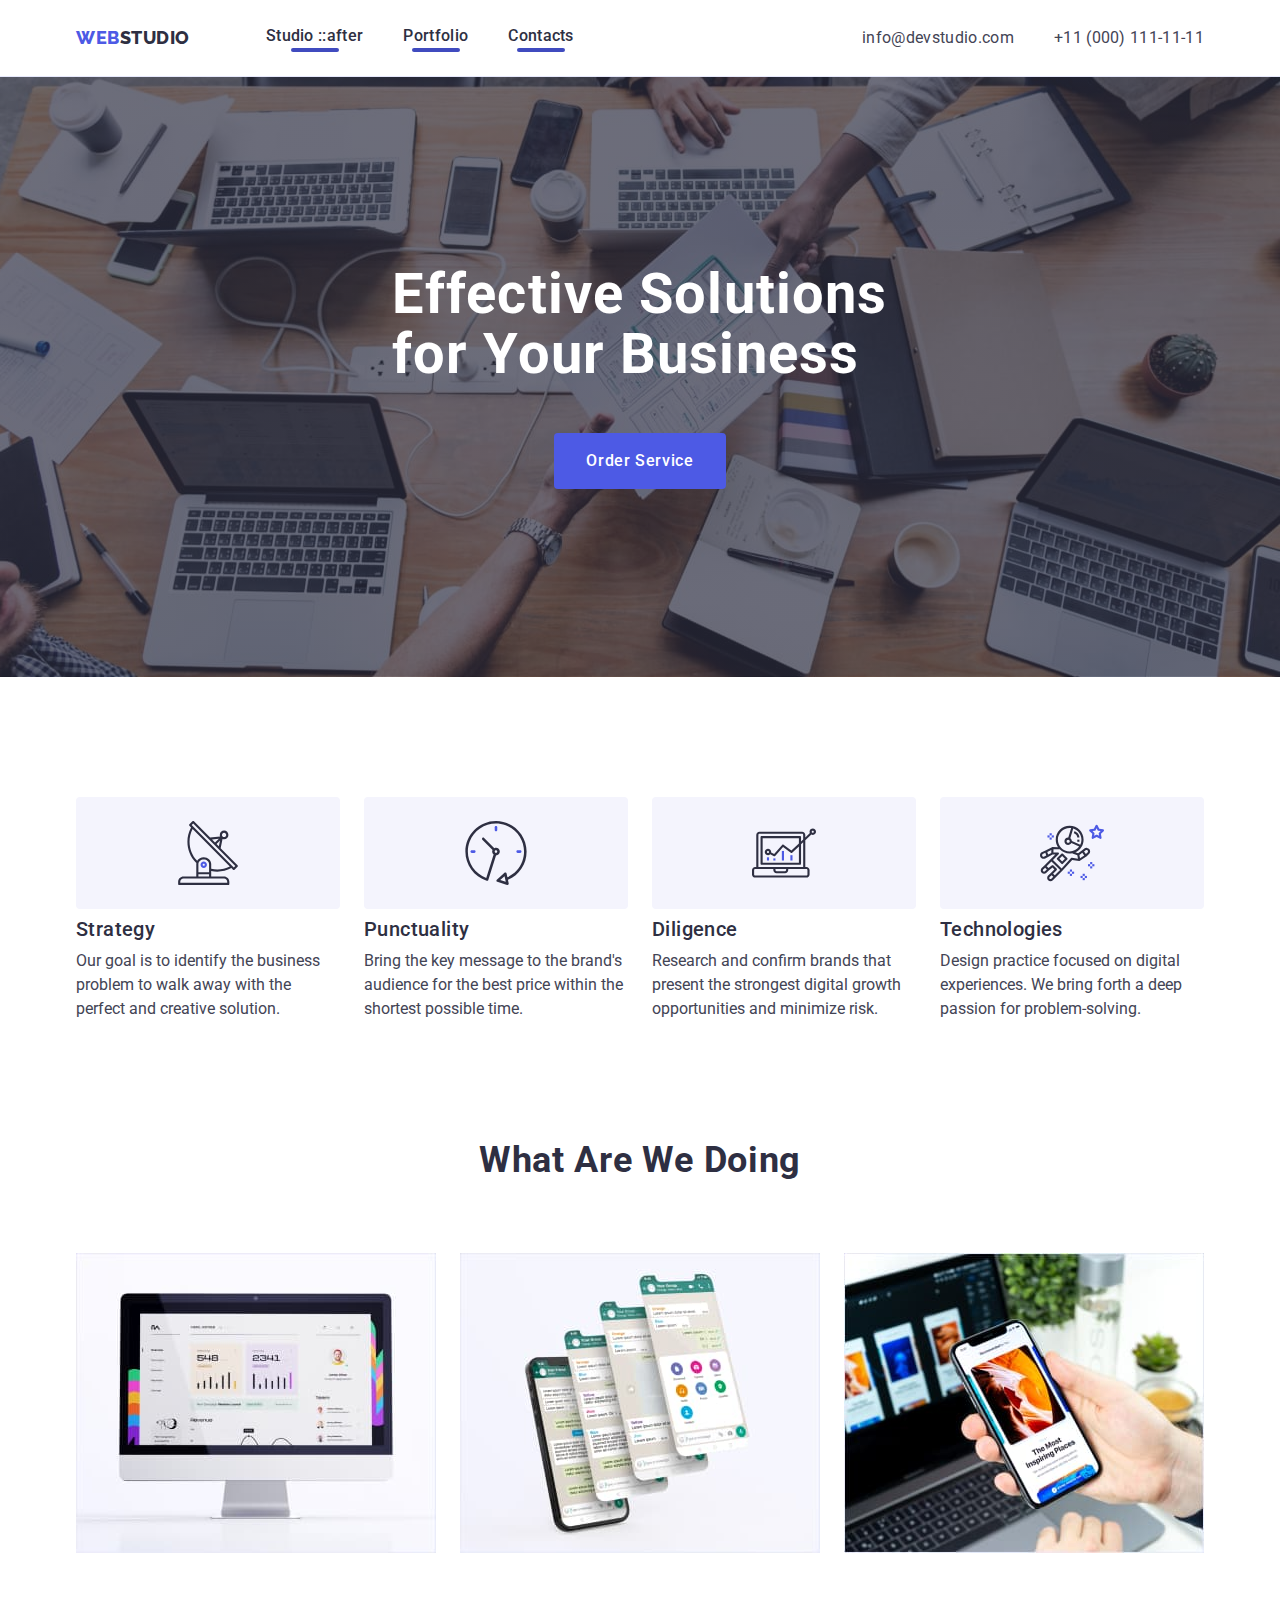
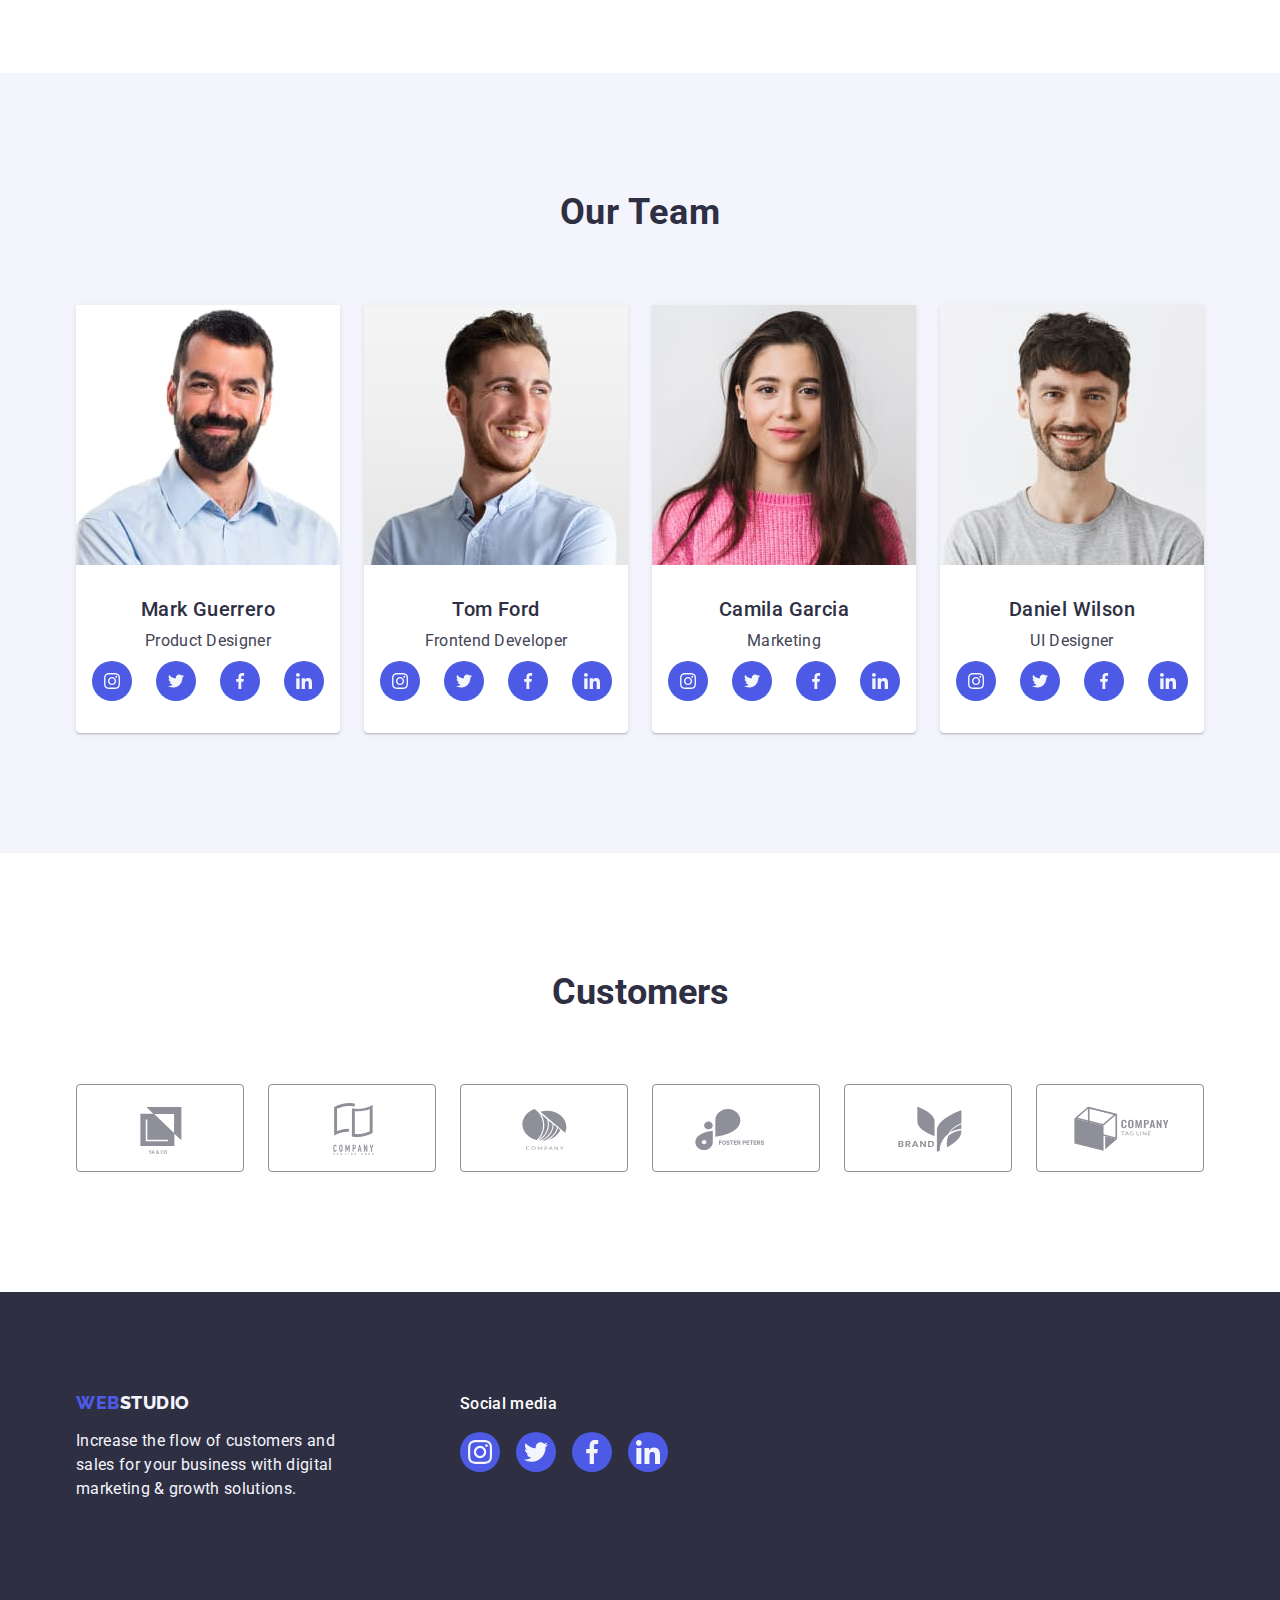
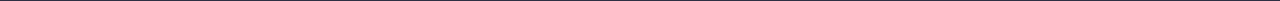
==== commit 41c4cdc6: "as" ====
--- a/index.html
+++ b/index.html
@@ -60,7 +60,7 @@
       <section class="section-hero">
         <div class="section-hero-container container">
           <h1 class="main-title">Effective Solutions for Your Business</h1>
-          <button class="modal-btn" type="button">Order Service</button>
+          <button class="modal-btn" type="button" data-modal-open>Order Service</button>
         </div>
       </section>
 
@@ -477,16 +477,16 @@
     </footer>
 
 <!-- modal wind -->
-<div class="backdrop">
+<div class="backdrop is-hidden" data-modal>
   <div class="modal">
-    <button class="modal-close-btn" type="button">
+    <button class="modal-close-btn" type="button" data-modal-close>
       <svg class="modal-close-btn-icon" width="8" height="8">
       <use href="./images/icons.svg#icon-close-black"></use>
-    </svg></button>
-    
-  
+    </svg>
+  </button>
   </div>
 </div>
 
+<script src="./js/model.js"></script>
   </body>
 </html>
--- a/css/styles.css
+++ b/css/styles.css
@@ -665,7 +665,7 @@
   font-family: Roboto;
   font-size: 16px;
   font-weight: 400;
-  line-height: 24px;
+  line-height: 1,5;
   letter-spacing: 0.02em;
   text-align: left;
 }
@@ -692,6 +692,12 @@
   width: 100%;
   height: 100%;
   background-color: rgba(46, 47, 66, 0.4);;
+}
+
+.backdrop.is-hidden {
+  opacity: 0;
+  visibility: hidden;
+  pointer-events: none;
 }
 
 .modal {
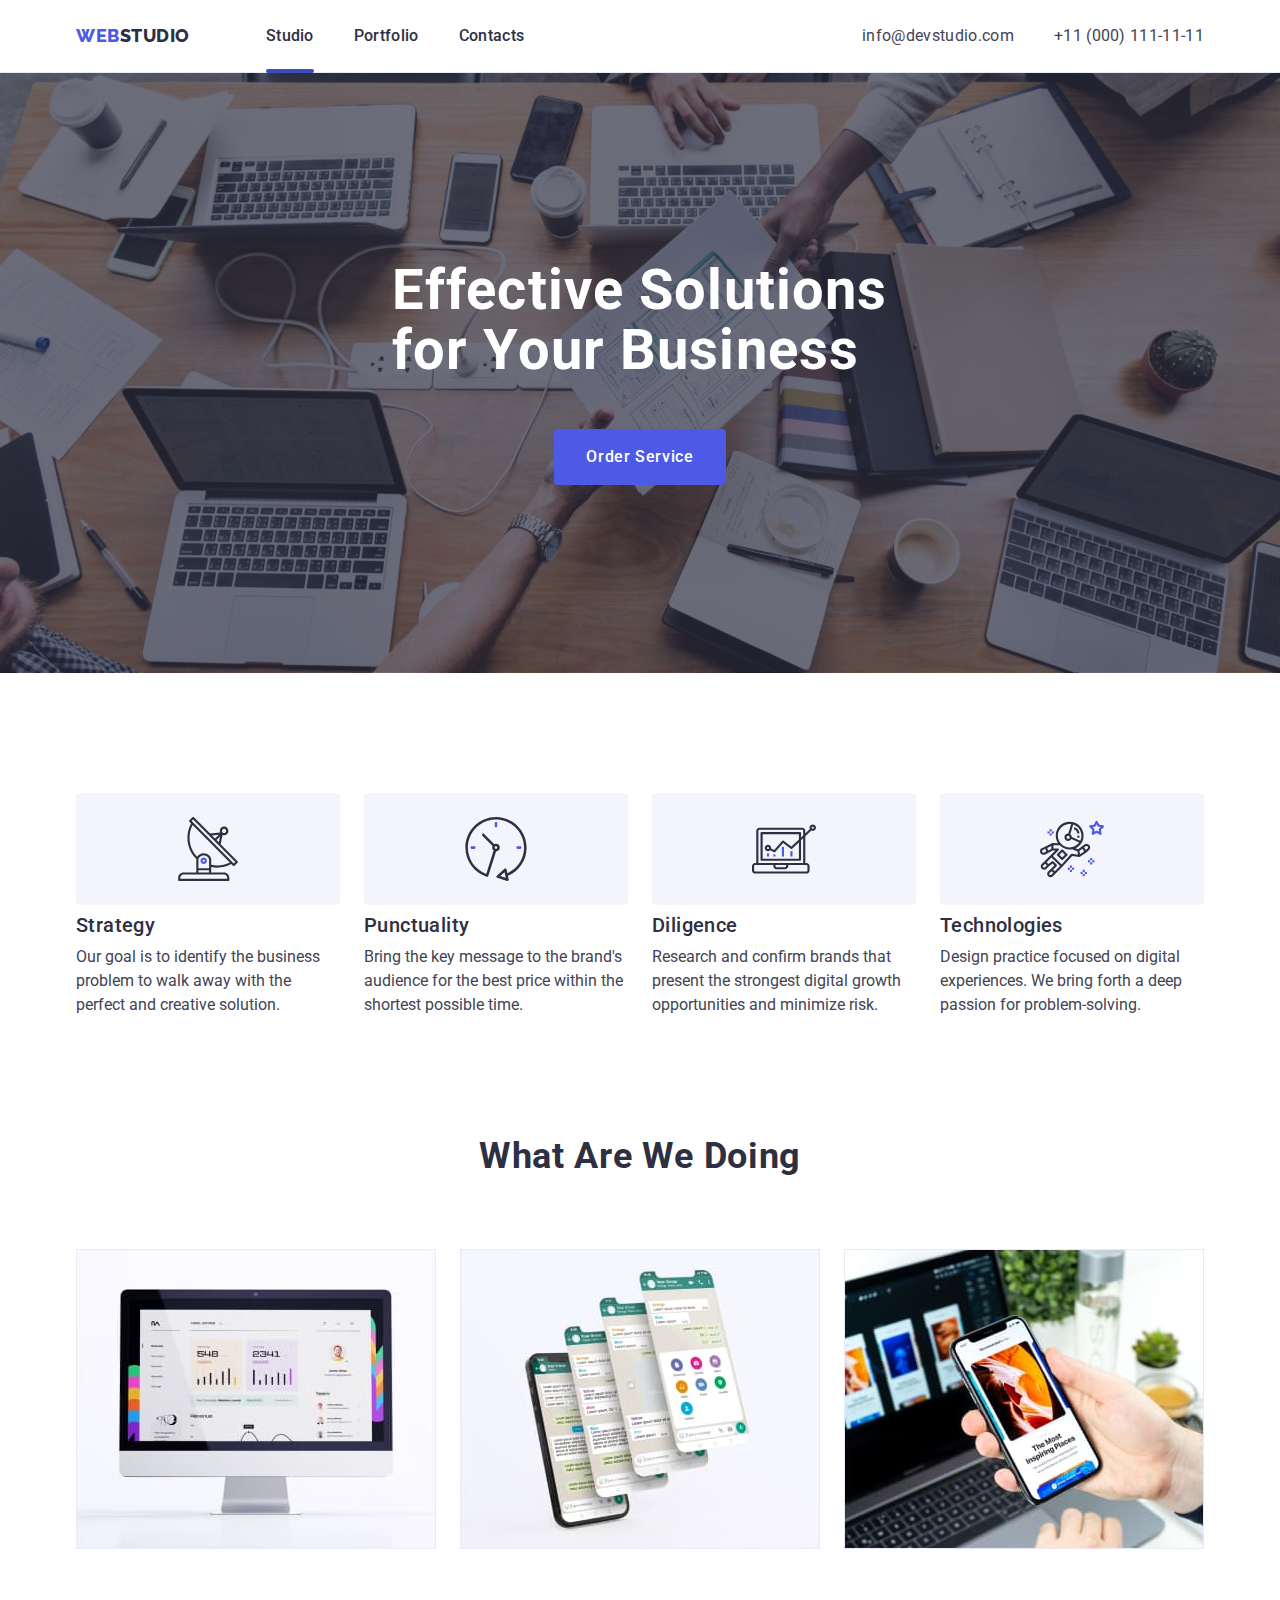
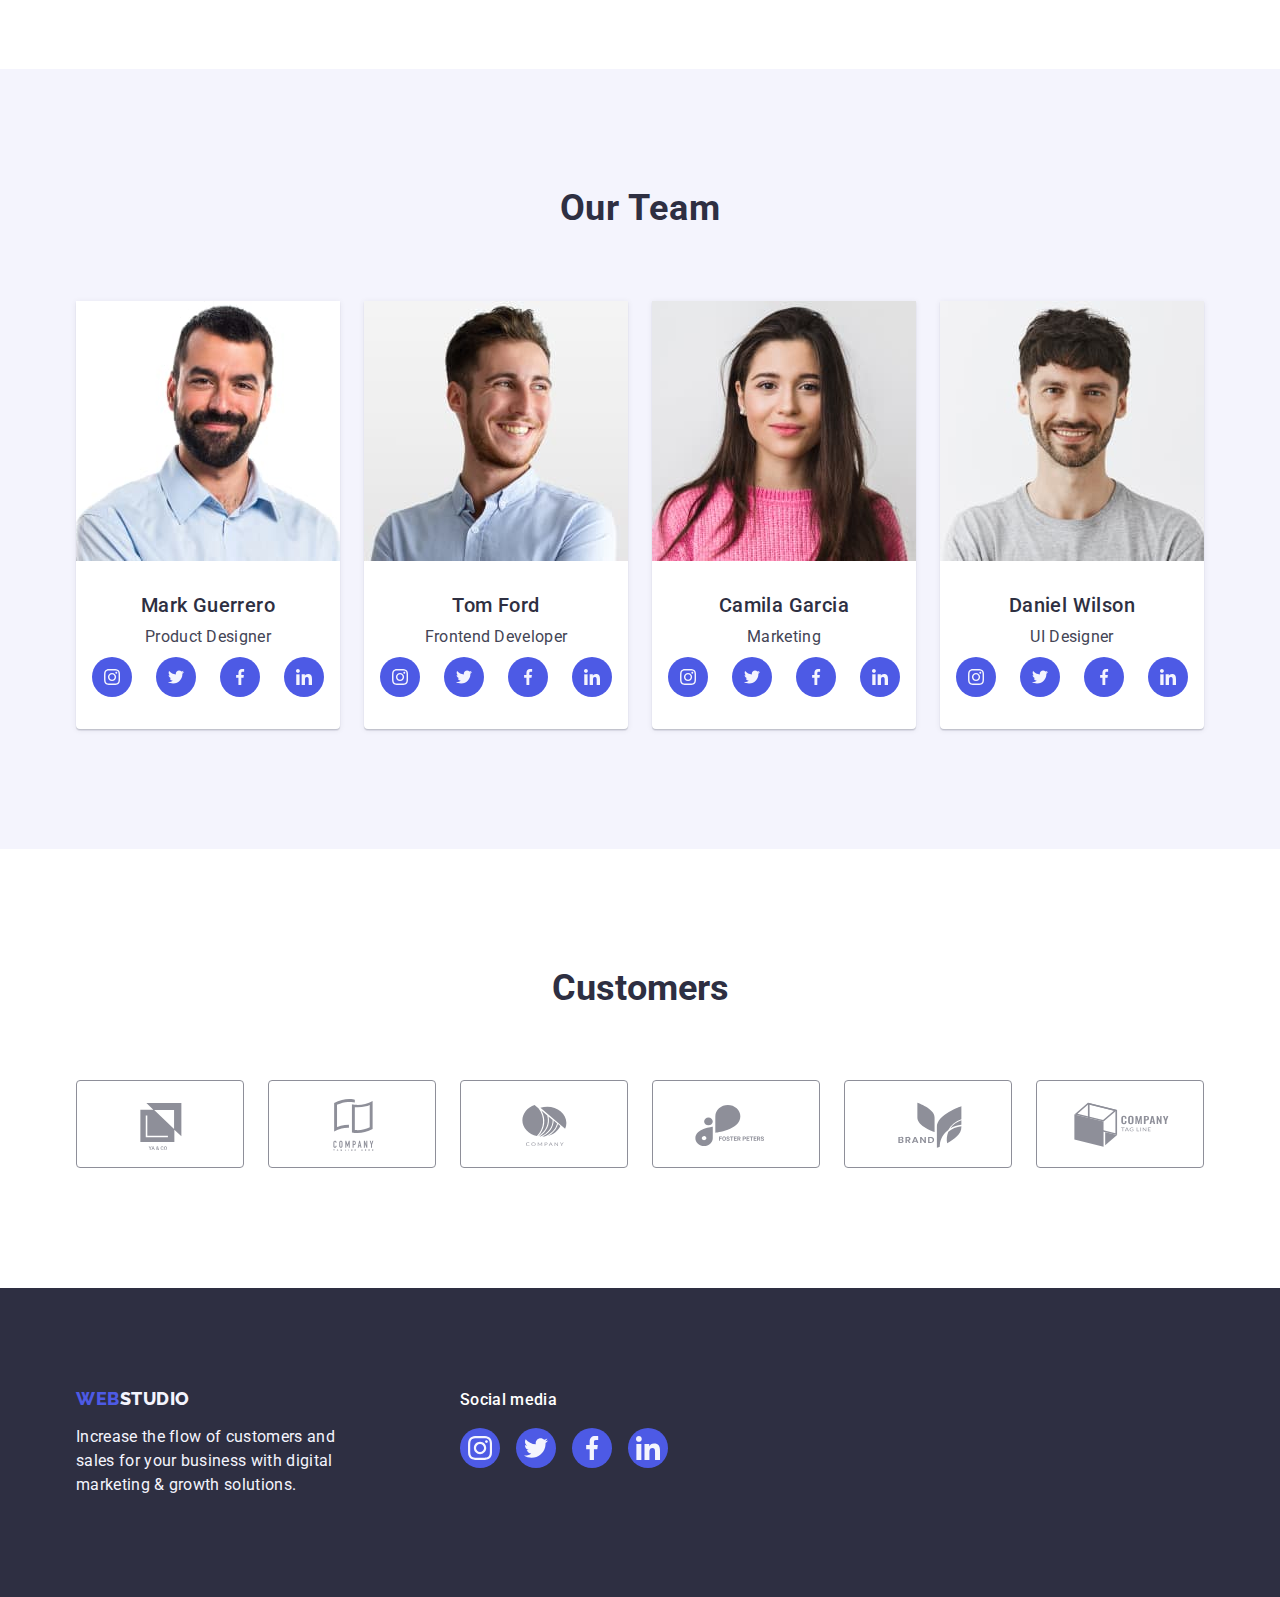
==== commit b2305861: "as" ====
--- a/index.html
+++ b/index.html
@@ -27,8 +27,8 @@
           >
           <ul class="menu-list list">
             <li class="menu-item">
-              <a class="menu-link link" href="./index.html">Studio 
-                ::after</a>
+              <a class="menu-link link menu-link-after" href="./index.html">Studio 
+                </a>
             </li>
             <li class="menu-item">
               <a class="menu-link link" href="./portfolio.html">Portfolio</a>
--- a/css/styles.css
+++ b/css/styles.css
@@ -90,6 +90,7 @@
 }
 
 .menu-link {
+  position: relative;
   display: inline-block;
   padding-top: 24px;
   padding-bottom: 24px;
@@ -106,9 +107,12 @@
   color: var(--btn-color);
 }
 
-.menu-link::after {
+.menu-link-after::after {
+  position: absolute;
+  left: 0;
+  bottom: -1px;
   display: block;
-  width: 48px;
+  width: 100%;
   height: 4px;
   background-color: var(--btn-color);
   border-radius: 2px;
@@ -653,19 +657,17 @@
   transform: translate(0, 100%);
   transition: transform 500ms linear;
   background: #4D5AE5;
-  background: linear-gradient(0deg, rgba(77, 90, 229, 0.1), rgba(77, 90, 229, 0.1));
-background-blend-mode: soft-light, normal;
-mix-blend-mode: normal;
-
+  background: linear-gradient(0deg, rgba(77, 90, 229, 0.7), rgba(77, 90, 229, 0.7));
+  background-blend-mode: soft-light, normal;
+  mix-blend-mode: normal;
   color: #f4f4fd;
   padding-top: 40px;
   padding-bottom: 164px;
   padding-left: 32px;
   padding-right: 32px;
-  font-family: Roboto;
   font-size: 16px;
   font-weight: 400;
-  line-height: 1,5;
+  line-height: 24px;
   letter-spacing: 0.02em;
   text-align: left;
 }
@@ -691,7 +693,7 @@
   z-index: 100;
   width: 100%;
   height: 100%;
-  background-color: rgba(46, 47, 66, 0.4);;
+  background-color: rgba(46, 47, 66, 0.4);
 }
 
 .backdrop.is-hidden {
@@ -707,6 +709,7 @@
   transform: translate(-50%, -50%);
   width: 408px;
   height: 584px;
+  border-radius: 4px;
   background-color: #FCFCFC;
 }
 
@@ -725,3 +728,18 @@
     border: 1px solid rgba(0, 0, 0, 0.1);
     transition: border-color var(--transition);
 }
+
+.modal-close-btn:hover,
+.modal-close-btn:focus {
+  background-color: var(--btn-color);
+ border-color: var(--btn-color);
+}
+
+.modal-close-btn:hover .modal-close-btn-icon,
+.modal-close-btn:focus .modal-close-btn-icon {
+    fill: var(--fond-btn-color);
+}
+
+.modal-close-btn-icon {
+  transition: fill var(--transition);
+}